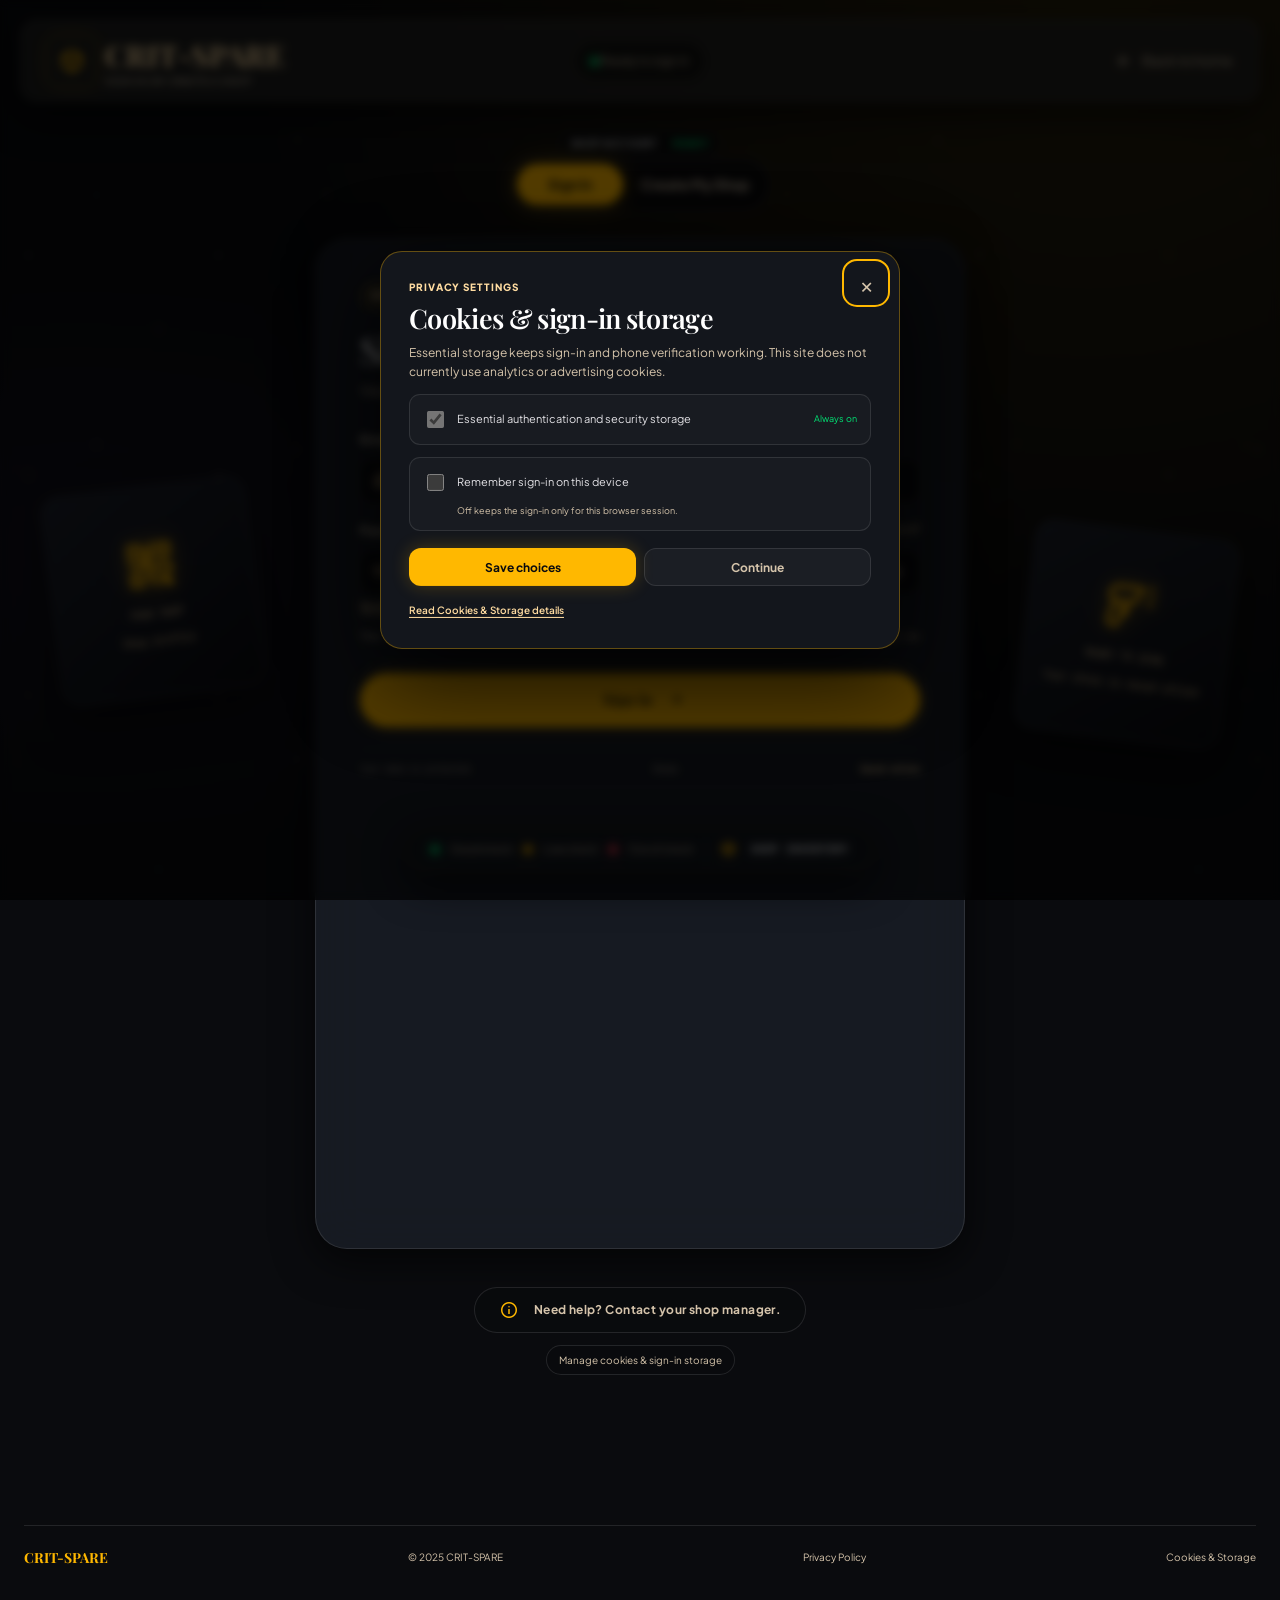
==== auth.html @ b4039bac "Add Crit-Spare inventory app" ====
<!doctype html>
<html lang="en"><head><meta charset="utf-8"><meta name="viewport" content="width=device-width, initial-scale=1"><meta name="theme-color" content="#0a0b0e"><title>CRIT-SPARE • Sign in or create a shop</title><link rel="preconnect" href="https://fonts.googleapis.com"><link rel="preconnect" href="https://fonts.gstatic.com" crossorigin><link href="https://fonts.googleapis.com/css2?family=JetBrains+Mono:wght@400;500;700&family=Playfair+Display:ital,wght@0,500;0,600;0,700;1,600&family=Plus+Jakarta+Sans:wght@400;500;600;700;800&family=Material+Symbols+Outlined:FILL@0..1&display=swap" rel="stylesheet"><link rel="stylesheet" href="css/style.css"><link rel="icon" type="image/svg+xml" href="favicon.svg"></head>
<body class="page page--auth" data-page="auth"><div class="toast-region" data-toast-region aria-live="polite" role="status" hidden></div><a class="skip-link" href="#main-content">Skip to content</a><header class="auth-header"><a class="brand brand--large" href="index.html"><span class="brand-emblem"><span class="material-symbols-outlined">deployed_code</span></span><span>CRIT-SPARE<small>SIGN IN OR CREATE A SHOP</small></span></a><div class="auth-live"><i class="status-dot status-dot--green"></i> Ready to sign in</div><a class="auth-exit" href="index.html"><span class="material-symbols-outlined">arrow_back</span> Back to home</a></header><main id="main-content" class="auth-main"><div class="auth-decoration auth-decoration--left"><span class="material-symbols-outlined">qr_code_2</span><small>YOUR SHOP</small><b>Shop profile</b></div><div class="auth-decoration auth-decoration--right"><span class="material-symbols-outlined">barcode_reader</span><small>READY TO SCAN</small><b>Your stock is saved online</b></div><div class="auth-record pill">SHOP ACCOUNT　 <span class="text-green">READY</span></div>
<input class="flip-toggle" type="checkbox" id="auth-mode" data-auth-mode><div class="auth-tabs" role="group" aria-label="Choose sign in or create shop"><label for="auth-mode" class="auth-tab auth-tab--signin">Sign In</label><label for="auth-mode" class="auth-tab auth-tab--signup">Create My Shop</label></div><div class="auth-card-wrap"><div class="auth-flipper"><section class="auth-card card-glass auth-card--front" aria-labelledby="signin-title"><span class="pill pill--gold">SIGN IN</span><h1 id="signin-title">Sign in to your shop.</h1><p class="auth-intro">View stock, issue parts, and print bills.</p><form action="auth.html" method="post" data-form="signin"><label for="badge-email">Email address</label><div class="input-icon"><span class="material-symbols-outlined">badge</span><input id="badge-email" name="identity" type="email" placeholder="cadet.solis@dock04.orbit" autocomplete="username" required></div><div class="label-row"><label for="login-passkey">Password</label><a href="#auth-mode" data-action="forgot-password">Forgot password?</a></div><div class="input-icon"><span class="material-symbols-outlined">password</span><input id="login-passkey" name="passkey" type="password" placeholder="Enter your password" autocomplete="current-password" required><button class="input-action" type="button" aria-label="Show passkey" data-action="toggle-password" data-target="login-passkey"><span class="material-symbols-outlined">visibility</span></button></div><div class="auth-legal-links auth-legal-links--signin"><button type="button" class="text-link" popovertarget="legal-popover">Terms &amp; Conditions</button></div><div class="auth-options"><span class="check-label">You stay signed in until you log out.</span><span>Email sign-in</span></div><p data-form-feedback aria-live="polite" role="status" hidden></p><button class="button button--gold button--full auth-submit" type="submit">Sign in　<span class="material-symbols-outlined">arrow_forward</span></button><div class="auth-card__foot"><span>Your data is protected</span><span>Ready</span><b>Saved online</b></div></form></section>
<section class="auth-card card-glass auth-card--back" aria-labelledby="signup-title"><span class="pill pill--gold">NEW SHOP</span><h2 id="signup-title">Create your <em>shop</em>.</h2><p class="auth-intro">Add your shop details to start tracking parts.</p><form action="auth.html" method="post" data-form="signup"><label for="shop-name">Shop name</label><input id="shop-name" name="shop" type="text" placeholder="My shop" required><label for="station">Choose a station</label><select id="station" name="station" required><option value="dock-04">Station 04 - Main shop</option><option value="dock-02">Station 02 - Second shop</option></select><label for="operator-name">Your name</label><input id="operator-name" name="operator" type="text" placeholder="Full name" autocomplete="name" required><label for="signup-email">Email address</label><input id="signup-email" name="email" type="email" placeholder="you@example.com" autocomplete="email" required><label for="signup-phone">Mobile number</label><div class="input-icon"><input id="signup-phone" name="phone" type="tel" inputmode="tel" placeholder="+91 98765 43210" autocomplete="tel" pattern="(?:\+?[0-9][0-9 .()-]{6,18})" required></div><button class="button button--glass button--phone-verify" type="button" data-action="send-phone-otp"><span class="material-symbols-outlined">sms</span> Send verification code</button><div id="recaptcha-container" class="recaptcha-container" aria-label="Human verification"></div><div data-phone-otp hidden><label for="signup-otp">SMS verification code</label><div class="input-icon"><input id="signup-otp" name="otp" type="text" inputmode="numeric" autocomplete="one-time-code" pattern="[0-9]{6}" maxlength="6" placeholder="6-digit code"><button class="input-action" type="button" data-action="verify-phone-otp"><span class="material-symbols-outlined">verified_user</span><span class="sr-only">Verify phone</span></button></div></div><small class="phone-status" data-phone-status aria-live="polite" role="status"></small><small class="phone-notice">We will send one verification SMS. Standard messaging rates may apply. Google processes the number to help prevent verification abuse.</small><label for="signup-passkey">Create password</label><div class="input-icon"><input id="signup-passkey" name="passkey" type="password" minlength="8" placeholder="At least 8 characters" autocomplete="new-password" required><button class="input-action" type="button" aria-label="Show passkey" data-action="toggle-password" data-target="signup-passkey"><span class="material-symbols-outlined">visibility</span></button></div><label class="check-label auth-consent"><input type="checkbox" name="terms" required> I agree to the Terms and Conditions.</label><div class="auth-legal-links"><button type="button" class="text-link" popovertarget="legal-popover">Read Terms &amp; Conditions</button></div><p data-form-feedback aria-live="polite" role="status" hidden></p><button class="button button--gold button--full auth-submit" type="submit">Create My Shop　<span class="material-symbols-outlined">arrow_forward</span></button><div class="auth-card__foot"><span>Your data is protected</span><span>Ready</span><b>Saved online</b></div></form></section></div></div><div class="auth-emergency pill"><span class="material-symbols-outlined">info</span> Need help? Contact your shop manager.</div><button class="cookie-manage-link" type="button" data-action="manage-cookies">Manage cookies &amp; sign-in storage</button><div id="legal-popover" class="legal-popover" popover="auto" aria-labelledby="legal-popover-title"><div class="legal-popover__header"><h2 id="legal-popover-title">Shop terms</h2><button class="icon-button" type="button" popovertarget="legal-popover" popovertargetaction="hide" aria-label="Close terms">×</button></div><p>Review the website rules before creating a shop. Creating a shop requires checking the consent box.</p><details open><summary>Terms and Conditions</summary><p>Use CRIT-SPARE only for shops and inventory you are authorized to manage. Keep account credentials private, enter accurate stock and transaction details, and promptly correct records you know are wrong. Shop owners and operators are responsible for deciding who may access their shop and for maintaining their own required business records. Do not misuse the service, attempt unauthorized access, or submit unlawful or harmful content. Access may be suspended to protect accounts, data, or the service. The service is provided for inventory management and does not replace your accounting, tax, or legal advice.</p></details><p class="legal-popover__footer"><a href="legal.html#terms">Read the full Terms and Conditions</a></p></div></main><footer class="footer auth-footer"><a class="brand" href="index.html">CRIT-SPARE</a><span>© 2025 CRIT-SPARE</span><button class="footer-policy-link" type="button" popovertarget="privacy-popover">Privacy Policy</button><button class="footer-policy-link" type="button" popovertarget="cookies-popover">Cookies &amp; Storage</button></footer><dialog class="cookie-dialog" id="cookie-dialog" aria-labelledby="cookie-dialog-title"><form method="dialog"><button class="icon-button cookie-dialog__close" value="close" aria-label="Close cookie settings">×</button></form><p class="eyebrow">PRIVACY SETTINGS</p><h2 id="cookie-dialog-title">Cookies &amp; sign-in storage</h2><p>Essential storage keeps sign-in and phone verification working. This site does not currently use analytics or advertising cookies.</p><label class="cookie-essential"><input type="checkbox" checked disabled> Essential authentication and security storage <span>Always on</span></label><label class="cookie-remember" for="remember-signin"><input id="remember-signin" type="checkbox" data-remember-signin> Remember sign-in on this device <small>Off keeps the sign-in only for this browser session.</small></label><div class="cookie-dialog__actions"><button class="button button--gold" type="button" data-action="save-cookie-preferences">Save choices</button><button class="button button--glass" type="button" data-action="dismiss-cookie-preferences">Continue</button></div><a class="text-link" href="legal.html#cookies">Read Cookies &amp; Storage details</a></dialog><div class="auth-status dock" aria-label="System status"><span class="status-dot status-dot--green"></span> Good stock <span class="status-dot status-dot--gold"></span> Low stock <span class="status-dot status-dot--red"></span> Out of stock <i></i><span class="material-symbols-outlined">token</span><b>SHOP INVENTORY</b></div><script type="module" src="js/main.js"></script><div class="policy-popover" id="privacy-popover" popover="auto" aria-labelledby="privacy-popover-title"><header class="policy-popover__header"><div><p class="eyebrow">INFORMATION HANDLING</p><h2 id="privacy-popover-title">Privacy Policy</h2></div><button class="icon-button" type="button" popovertarget="privacy-popover" popovertargetaction="hide" aria-label="Close Privacy Policy">×</button></header><div class="policy-popover__body"><p>CRIT-SPARE processes the shop name, operator name, station, email address, and phone number used for verification when a shop account is created. Operators may also add inventory, quantity, bin, audit, invoice, and activity records.</p><h3>How information is used</h3><p>This information supports sign-in, phone verification, shop setup, inventory management, billing, audit history, and service protection. Shop records are associated with the shop and operator account that created them.</p><h3>Service providers</h3><p>Firebase Authentication handles account sign-in and Cloud Firestore stores shop data. Firebase phone verification and Google reCAPTCHA process phone verification data to help prevent abuse. Google Fonts receives ordinary browser requests for the typefaces and interface icons displayed by the site.</p><h3>Storage and choices</h3><p>The site uses browser storage for sign-in state and a remembered sign-in preference. reCAPTCHA may use security-related cookies. The current site does not use advertising or analytics tracking. For questions about account or shop data, contact your shop manager or project administrator.</p></div><footer class="policy-popover__footer"><a href="legal.html#privacy">Read the full Privacy Policy</a></footer></div>
<div class="policy-popover" id="cookies-popover" popover="auto" aria-labelledby="cookies-popover-title"><header class="policy-popover__header"><div><p class="eyebrow">BROWSER STORAGE</p><h2 id="cookies-popover-title">Cookies &amp; Storage</h2></div><button class="icon-button" type="button" popovertarget="cookies-popover" popovertargetaction="hide" aria-label="Close Cookies and Storage">×</button></header><div class="policy-popover__body"><p>CRIT-SPARE currently uses storage needed for sign-in, phone verification, and your saved sign-in preference. It does not currently use advertising or analytics cookies.</p><h3>Authentication storage</h3><p>Firebase keeps the signed-in state in browser storage. “Remember sign-in on this device” keeps a session across browser restarts; with it off, the session lasts only for the current browser session.</p><h3>Security cookies</h3><p>Google reCAPTCHA may use cookies or similar storage to protect phone verification from abuse. Phone verification requires this security check.</p><h3>Preference storage</h3><p>A small browser entry remembers your sign-in-storage choice. You can change that choice using “Manage cookies &amp; sign-in storage” on the sign-in page. Clearing site data in your browser signs you out and removes saved preferences.</p></div><footer class="policy-popover__footer"><a href="legal.html#cookies">Read the full Cookies &amp; Storage details</a></footer></div></body></html>
---- css/style.css ----
:root {
  color-scheme: dark;
  --void: #0a0b0e;
  --surface: #121316;
  --surface-1: #12151b;
  --surface-2: #181c24;
  --surface-3: #1f1f23;
  --surface-high: #292a2d;
  --surface-highest: #343538;
  --white: #fff;
  --ink: #e3e2e6;
  --muted: #d5c4ab;
  --gold: #ffb800;
  --gold-soft: #ffdca1;
  --gold-hover: #e5a500;
  --green: #00e676;
  --red: #ff3d57;
  --violet: #a855f7;
  --line: rgba(255,255,255,.11);
  --line-gold: rgba(255,184,0,.28);
  --font-display: "Playfair Display", Georgia, serif;
  --font-body: "Plus Jakarta Sans", Arial, sans-serif;
  --font-mono: "JetBrains Mono", "Courier New", monospace;
  --space-1: 4px;
  --space-2: 8px;
  --space-3: 12px;
  --space-4: 16px;
  --space-5: 20px;
  --space-6: 24px;
  --space-8: 32px;
  --space-10: 40px;
  --radius-sm: 8px;
  --radius-md: 12px;
  --radius-card: 24px;
  --radius-feature: 28px;
  --radius-pill: 999px;
  --glass: rgba(24,28,36,.76);
  --glass-deep: rgba(18,21,27,.88);
  --glass-blur: blur(24px);
  --shadow-glass: 0 12px 40px rgba(0,0,0,.65), inset 0 1px 1px rgba(255,255,255,.1);
  --shadow-gold: 0 0 24px rgba(255,184,0,.32);
  --page-max: 1440px;
}

*,*::before,*::after{box-sizing:border-box}
html{scroll-behavior:smooth;scroll-padding-top:100px}
body{margin:0;min-width:320px;background:var(--void);color:var(--ink);font-family:var(--font-body);font-size:14px;line-height:1.55;background-image:radial-gradient(ellipse at 85% 0%,rgba(255,184,0,.12),transparent 55%),radial-gradient(ellipse at 6% 62%,rgba(75,61,112,.12),transparent 38%),radial-gradient(circle at 15% 16%,rgba(255,220,161,.45) 0 1px,transparent 1.5px),radial-gradient(circle at 61% 22%,rgba(255,255,255,.28) 0 1px,transparent 1.5px),radial-gradient(circle at 93% 45%,rgba(255,220,161,.4) 0 1px,transparent 1.5px),radial-gradient(circle at 42% 78%,rgba(255,255,255,.24) 0 1px,transparent 1.5px);background-size:auto,auto,190px 220px,260px 270px,320px 310px,230px 250px;background-attachment:fixed}
body,input,button,select{font-family:var(--font-body)}
a{color:inherit;text-decoration:none}button,input,select{font-size:inherit}button,a,input,select{ -webkit-tap-highlight-color:transparent}button{color:inherit}button:focus-visible,a:focus-visible,input:focus-visible,select:focus-visible{outline:2px solid var(--gold);outline-offset:3px}::selection{background:var(--gold);color:var(--void)}
h1,h2,h3,p{margin-top:0}h1,h2{font-family:var(--font-display);font-weight:600;letter-spacing:-.025em;color:var(--white);line-height:1.16}h1{font-size:clamp(34px,4vw,56px)}h2{font-size:clamp(24px,2.5vw,34px)}h3{font-size:18px;line-height:1.35;color:var(--white)}h1 em,h2 em{color:var(--gold);font-weight:700}small{font-size:.78em}.material-symbols-outlined{font-family:"Material Symbols Outlined";font-weight:normal;font-style:normal;font-size:20px;line-height:1;letter-spacing:normal;text-transform:none;display:inline-flex;white-space:nowrap;direction:ltr;-webkit-font-feature-settings:"liga";-webkit-font-smoothing:antialiased;vertical-align:middle}.sr-only{position:absolute;width:1px;height:1px;padding:0;margin:-1px;overflow:hidden;clip:rect(0,0,0,0);white-space:nowrap;border:0}.skip-link{position:fixed;z-index:1000;top:8px;left:8px;transform:translateY(-160%);padding:10px 16px;background:var(--gold);color:var(--void);border-radius:8px}.skip-link:focus{transform:none}
.text-gold{color:var(--gold)!important}.text-green{color:var(--green)!important}.text-red{color:var(--red)!important}.text-violet{color:#c77bff!important}.eyebrow{font-size:10px;font-weight:800;letter-spacing:.09em;text-transform:uppercase;color:var(--gold-soft);line-height:1.5}.pill{display:inline-flex;align-items:center;gap:7px;padding:5px 10px;border:1px solid var(--line);border-radius:var(--radius-pill);font-size:10px;font-weight:700;letter-spacing:.035em;white-space:nowrap;background:rgba(11,12,15,.72)}.pill--gold{color:var(--gold-soft);border-color:var(--line-gold);background:rgba(255,184,0,.08)}.pill--green{color:var(--green);border-color:rgba(0,230,118,.25);background:rgba(0,230,118,.08)}.pill--red{color:var(--red);border-color:rgba(255,61,87,.27);background:rgba(255,61,87,.08)}.pill--violet{color:#c77bff;border-color:rgba(168,85,247,.35);background:rgba(168,85,247,.1)}
.status-dot{display:inline-block;width:7px;height:7px;flex:0 0 7px;border-radius:50%;background:currentColor;box-shadow:0 0 9px currentColor;animation:pulse 2s ease-in-out infinite}.status-dot--green{color:var(--green)}.status-dot--gold{color:var(--gold)}.status-dot--red{color:var(--red)}.status-dot--violet{color:var(--violet)}@keyframes pulse{50%{opacity:.48;filter:drop-shadow(0 0 2px currentColor)}}
.topbar{position:sticky;z-index:50;top:16px;width:min(calc(100% - 48px),var(--page-max));min-height:62px;margin:16px auto 0;padding:9px 16px;display:flex;align-items:center;gap:24px;border:1px solid rgba(255,255,255,.09);border-radius:14px;background:rgba(27,27,31,.84);backdrop-filter:blur(24px);box-shadow:var(--shadow-glass)}.brand{display:inline-flex;align-items:center;gap:8px;color:var(--gold-soft);font:700 19px var(--font-display);white-space:nowrap}.brand .material-symbols-outlined{color:var(--gold);font-size:22px}.topbar__sync{display:flex;align-items:center;gap:8px;padding:6px 10px;border:1px solid rgba(255,255,255,.07);border-radius:var(--radius-pill);background:rgba(0,0,0,.25);color:var(--muted);font-size:10px;white-space:nowrap}.topbar__sync span{color:var(--gold)}.searchbox{height:40px;min-width:180px;display:flex;align-items:center;gap:8px;padding:0 10px;border:1px solid rgba(255,255,255,.12);border-radius:var(--radius-sm);background:rgba(10,11,14,.65);color:var(--muted)}.searchbox:focus-within{border-color:var(--gold);box-shadow:0 0 0 3px rgba(255,184,0,.12)}.searchbox .material-symbols-outlined{font-size:17px}.searchbox input{width:100%;min-width:0;padding:0;border:0;background:transparent;color:var(--white);outline:0}.searchbox input::placeholder{color:rgba(213,196,171,.7)}kbd{padding:2px 5px;border:1px solid rgba(255,255,255,.15);border-radius:4px;color:rgba(255,255,255,.55);font:10px var(--font-mono)}.topnav{display:flex;align-items:center;gap:clamp(12px,2vw,28px);margin-left:auto;white-space:nowrap}.topnav a{font-size:12px;color:var(--muted);transition:color .2s}.topnav a:hover,.topnav a[aria-current=page]{color:var(--white)}.topbar__actions{display:flex;align-items:center;gap:10px}.avatar{width:36px;height:36px;display:grid;place-items:center;border:1px solid rgba(255,220,161,.45);border-radius:50%;background:var(--surface-high);color:var(--gold-soft);font-size:12px;font-weight:800;box-shadow:0 0 12px rgba(255,184,0,.17)}.icon-button{width:38px;height:38px;display:grid;place-items:center;border:1px solid transparent;border-radius:10px;background:transparent;color:var(--muted);cursor:pointer}.icon-button:hover{background:rgba(255,255,255,.08);color:var(--white)}
.button{min-height:38px;display:inline-flex;align-items:center;justify-content:center;gap:8px;padding:9px 15px;border:1px solid var(--line);border-radius:var(--radius-md);font-size:12px;font-weight:700;line-height:1.25;text-align:center;cursor:pointer;transition:background .2s,border-color .2s,box-shadow .2s,transform .2s,color .2s}.button:hover{transform:translateY(-1px)}.button:active{transform:scale(.97)}.button--small{min-height:34px;padding:7px 12px;border-radius:10px;font-size:11px}.button--gold{border-color:transparent;background:var(--gold);color:var(--void);box-shadow:0 0 18px rgba(255,184,0,.24)}.button--gold:hover{background:var(--gold-hover);box-shadow:var(--shadow-gold)}.button--gold .material-symbols-outlined{font-size:17px}.button--glass{background:rgba(255,255,255,.035);color:var(--muted)}.button--glass:hover,.button--muted:hover{border-color:var(--line-gold);background:rgba(255,184,0,.08);color:var(--gold-soft)}.button--muted{background:var(--surface-high);color:var(--ink)}.button--red{border-color:transparent;background:#a8141d;color:white}.button--whatsapp{border-color:rgba(37,211,102,.35);background:rgba(37,211,102,.1);color:#36df77}.button--full{width:100%}.button-row{display:flex;flex-wrap:wrap;gap:10px}.card-glass{border:1px solid rgba(255,255,255,.1);border-radius:var(--radius-card);background:var(--glass);backdrop-filter:var(--glass-blur);box-shadow:var(--shadow-glass)}.card-glass:hover{border-color:rgba(255,184,0,.24)}.site-main{width:min(calc(100% - 48px),var(--page-max));margin:0 auto;padding:64px 0 150px}.site-main--dense{padding-top:30px}.grid-12{display:grid;grid-template-columns:repeat(12,minmax(0,1fr));gap:24px}
.hero{min-height:535px;align-items:center;padding:26px 4px 34px}.hero__copy{grid-column:span 6;max-width:610px}.hero__copy h1{max-width:590px;margin:16px 0;font-size:clamp(42px,4.6vw,64px)}.hero__lead{max-width:510px;color:var(--muted);font-size:15px}.hero__copy>.button-row{margin-top:24px}.hero-metrics{display:flex;gap:34px;margin-top:34px;padding-top:24px;border-top:1px solid rgba(255,255,255,.1)}.hero-metrics div{display:grid;gap:2px}.hero-metrics strong{font-size:28px;line-height:1;color:var(--white);font-variant-numeric:tabular-nums}.hero-metrics strong small{color:var(--gold);font-size:17px}.hero-metrics span{font-size:8px;letter-spacing:.08em;color:var(--muted)}.orbit-stage{grid-column:span 6;position:relative;min-height:430px;display:grid;place-items:center;isolation:isolate}.orbit{position:absolute;inset:10% 5%;border:1px solid rgba(255,184,0,.16);border-radius:50%;transform:rotate(-24deg)}.orbit--two{inset:17% 13%;transform:rotate(23deg);border-color:rgba(255,255,255,.1)}.orbit--three{inset:24% 20%;transform:rotate(-7deg);border-color:rgba(255,184,0,.22)}.orbit-center{width:130px;height:130px;display:grid;place-content:center;justify-items:center;gap:8px;border:1px solid var(--line-gold);border-radius:50%;background:radial-gradient(circle,rgba(255,184,0,.15),rgba(18,21,27,.5) 70%);color:var(--gold);box-shadow:0 0 60px rgba(255,184,0,.15)}.orbit-center .material-symbols-outlined{font-size:36px}.orbit-center small{font-size:8px;letter-spacing:.1em}.part-float{position:absolute;right:5%;top:24%;width:min(270px,60%);padding:16px;border-radius:16px;background:rgba(17,19,24,.9);box-shadow:0 18px 40px rgba(0,0,0,.5);animation:float 5s ease-in-out infinite}.part-float__top,.part-float__bottom{display:flex;justify-content:space-between;align-items:center}.part-float__top .eyebrow{font-size:8px}.part-float__icon{width:42px;height:42px;margin:13px 0 6px;display:grid;place-items:center;border:1px solid var(--line-gold);border-radius:12px;color:var(--gold);background:rgba(255,184,0,.09)}.part-float h2{margin:0;font:600 16px var(--font-body)}.part-float p{margin:1px 0 12px;color:var(--muted);font-size:10px}.part-float__bottom{padding-top:10px;border-top:1px solid var(--line);font-size:10px;color:var(--muted)}.part-float__bottom strong{color:var(--gold);font-size:15px}.part-float__bottom strong span{font-size:10px}.orbit-tag{position:absolute;display:flex;align-items:center;gap:8px;padding:8px 12px;border:1px solid var(--line);border-radius:10px;background:var(--glass-deep);font-size:9px;color:var(--muted);box-shadow:var(--shadow-glass)}.orbit-tag .material-symbols-outlined{color:var(--gold)}.orbit-tag--top{top:8%;left:8%}.orbit-tag--bottom{bottom:8%;left:22%}.orbit-tag--top b{color:var(--gold-soft)}@keyframes float{50%{transform:translateY(-7px) rotate(.4deg)}}
.ticker{display:flex;justify-content:space-around;gap:20px;overflow:hidden;padding:13px 18px;border:1px solid rgba(255,255,255,.07);border-radius:var(--radius-pill);background:rgba(16,18,23,.76);box-shadow:var(--shadow-glass);font:10px var(--font-mono);white-space:nowrap;color:var(--muted)}.ticker b{color:var(--gold)}.section-block{padding-top:110px}.section-heading{text-align:center;margin:0 auto 38px;max-width:680px}.section-heading .eyebrow{margin-bottom:8px}.section-heading h2{margin:0 0 8px}.section-heading>p:last-child{margin-bottom:0;color:var(--muted);font-size:12px}.feature-grid{gap:16px}.feature-card{grid-column:span 4;min-height:215px;padding:20px;border-radius:16px;transition:transform .25s,border-color .25s,box-shadow .25s}.feature-card:hover{transform:translateY(-4px);border-color:rgba(255,184,0,.36);box-shadow:0 8px 32px -4px rgba(255,184,0,.13)}.feature-icon{width:42px;height:42px;display:grid;place-items:center;flex:0 0 auto;border:1px solid var(--line-gold);border-radius:12px;background:rgba(255,184,0,.08);color:var(--gold)}.feature-card h3{margin:13px 0 7px;font:600 17px var(--font-display)}.feature-card p{margin:0 0 17px;color:var(--muted);font-size:11px;line-height:1.65}.feature-card>a{display:flex;justify-content:space-between;align-items:center;font-size:8px;font-weight:800;letter-spacing:.07em;color:var(--gold-soft)}.feature-card>a span{font-size:14px}.feature-card--gold{background:linear-gradient(145deg,rgba(255,184,0,.1),var(--glass) 45%)}.journey{padding-top:110px}.journey-grid{position:relative;display:grid;grid-template-columns:repeat(3,1fr);gap:24px}.journey-grid::before{content:"";position:absolute;top:21px;left:16%;right:16%;height:1px;background:linear-gradient(90deg,transparent,var(--gold),transparent);opacity:.45}.journey-grid article{position:relative;z-index:1;text-align:center;padding:0 18px}.step-number{width:42px;height:42px;margin:0 auto 14px;display:grid;place-items:center;border:1px solid var(--gold);border-radius:50%;background:var(--void);color:var(--gold);box-shadow:0 0 20px rgba(255,184,0,.2);font:700 15px var(--font-mono)}.journey-grid h3{font:600 18px var(--font-display)}.journey-grid p{max-width:260px;margin:0 auto;color:var(--muted);font-size:11px}.receipt-promo{display:grid;grid-template-columns:1.3fr .7fr;align-items:center;gap:50px;margin-top:120px;padding:38px 7%;border-radius:var(--radius-feature);background:radial-gradient(ellipse at 72% 2%,rgba(255,184,0,.1),transparent 45%),var(--glass)}.receipt-promo h2{max-width:490px;font-size:34px}.receipt-promo>div>p:not(.eyebrow){max-width:600px;color:var(--muted);font-size:12px}.receipt-specs{display:flex;gap:12px;margin-top:24px}.receipt-specs span{padding:10px 12px;border:1px solid var(--line);border-radius:8px;font-size:9px;color:var(--muted)}.receipt-specs b{display:block;color:var(--white);font-size:12px}.mini-receipt{width:min(100%,270px);justify-self:center;padding:20px 18px;background:#fff;color:#13151a;box-shadow:0 14px 34px rgba(0,0,0,.35);font:10px var(--font-mono);text-align:center}.mini-receipt p{display:flex;justify-content:space-between;margin:7px 0;font-size:9px}.mini-receipt p:first-child{justify-content:center;font-weight:700}.mini-receipt small{display:block;color:#555;font-size:8px}.mini-receipt hr{border:0;border-top:1px dashed #999}.barcode{height:34px;margin:13px auto 0;background:repeating-linear-gradient(90deg,#111 0 2px,transparent 2px 4px,#111 4px 7px,transparent 7px 9px,#111 9px 10px,transparent 10px 13px)}.final-cta{padding:110px 0 65px;text-align:center}.gold-line{width:220px;height:1px;margin:0 auto 36px;background:linear-gradient(90deg,transparent,var(--gold),transparent);box-shadow:0 0 14px var(--gold)}.final-cta h2{max-width:590px;margin:0 auto 12px}.final-cta>p{max-width:600px;margin:0 auto 24px;color:var(--muted);font-size:12px}.final-cta .button-row{justify-content:center}.footer{width:min(calc(100% - 48px),var(--page-max));min-height:64px;margin:0 auto 95px;padding:14px 0;display:flex;align-items:center;justify-content:space-between;gap:18px;border-top:1px solid rgba(255,255,255,.1);font-size:10px;color:var(--muted)}.footer .brand{font-size:14px;color:var(--gold)}
.dock{position:fixed;z-index:45;bottom:22px;left:50%;transform:translateX(-50%);display:flex;align-items:center;gap:5px;padding:8px 13px;border:1px solid rgba(255,184,0,.16);border-radius:var(--radius-pill);background:var(--glass-deep);backdrop-filter:blur(32px);box-shadow:0 12px 40px rgba(0,0,0,.72)}.dock__item{position:relative;min-width:58px;display:grid;justify-items:center;gap:2px;padding:4px 7px;border-radius:12px;color:#d6c8ad;transition:transform .2s,color .2s,background .2s}.dock__item .material-symbols-outlined{font-size:19px}.dock__item small{font-size:9px;font-weight:700;letter-spacing:.03em}.dock__item:hover{transform:translateY(-3px) scale(1.07);background:rgba(255,255,255,.05);color:var(--gold-soft)}.dock__item--active{color:var(--gold)}.dock__item--active::after{content:"";position:absolute;bottom:-5px;width:5px;height:5px;border-radius:50%;background:var(--gold);box-shadow:0 0 10px 3px rgba(255,184,0,.55)}
.inventory-heading{display:grid;grid-template-columns:1fr 1fr;align-items:center;gap:30px;padding:14px 0 24px;border-bottom:1px solid var(--line)}.breadcrumb{color:var(--muted);font-size:11px}.inventory-heading h1{max-width:590px;margin:10px 0 8px;font-size:clamp(37px,4vw,55px)}.inventory-heading>div>p:last-child{max-width:600px;margin:0;color:var(--muted);font-size:13px}.segmented{display:flex;flex-wrap:wrap;justify-content:flex-end;align-items:center;gap:7px}.segmented>label,.segment{min-height:38px;display:inline-flex;align-items:center;gap:8px;padding:7px 12px;border:1px solid var(--line);border-radius:11px;background:rgba(255,255,255,.04);color:var(--muted);font-size:11px}.segmented input{accent-color:var(--gold)}.segment--active{background:var(--gold);color:var(--void);font-weight:800}.filterbar{display:flex;flex-wrap:wrap;align-items:center;gap:8px;margin:22px 0 26px}.searchbox--wide{width:290px;margin-right:auto;border-radius:var(--radius-pill)}.filterbar>.eyebrow{font-size:8px}.filter-chip{padding:6px 10px;border:1px solid rgba(255,255,255,.08);border-radius:var(--radius-pill);background:rgba(255,255,255,.04);font-size:9px;font-weight:700;color:var(--muted)}.filter-chip:hover,.filter-chip--active{border-color:var(--line-gold);background:var(--gold);color:var(--void)}.filterbar .pill{font-size:9px}.part-grid{gap:18px}.part-card{grid-column:span 3;min-width:0;padding:16px;border-radius:20px;background:rgba(25,25,29,.9);transition:transform .2s,border-color .2s}.part-card:hover{transform:translateY(-3px);border-color:var(--line-gold)}.part-card__meta{display:flex;align-items:center;gap:7px;flex-wrap:wrap}.part-card__meta>span:first-child{padding:3px 6px;border-radius:4px;background:#0b0c0f;color:var(--gold-soft);font:700 9px var(--font-mono)}.part-card__meta small{color:var(--muted);font-size:8px}.part-card__meta .pill{margin-left:auto;padding:4px 7px;font-size:8px}.part-card h2{min-height:48px;margin:11px 0 2px;font:600 16px var(--font-body);letter-spacing:-.02em}.part-visual{width:92px;height:92px;margin:12px auto 14px;display:grid;align-content:center;justify-items:center;gap:7px;border:1px solid currentColor;border-radius:15px;box-shadow:0 0 30px color-mix(in srgb,currentColor 14%,transparent);transform:rotate(-2deg);animation:float 6s ease-in-out infinite}.part-visual .material-symbols-outlined{font-size:25px}.part-visual small{font:8px var(--font-mono)}.part-visual--green{color:var(--green)}.part-visual--gold{color:var(--gold)}.part-visual--red{color:var(--red)}.part-visual--violet{color:#c77bff}.part-quantity{display:flex;align-items:baseline;gap:8px}.part-quantity strong{font-size:35px;line-height:1;font-variant-numeric:tabular-nums}.part-quantity span,.part-quantity small{font-size:9px;color:var(--muted)}.part-quantity small{margin-left:auto}.stockbar{height:6px;margin:10px 0;border-radius:var(--radius-pill);background:rgba(255,255,255,.12);overflow:hidden}.stockbar span{display:block;width:var(--stock,60%);height:100%;border-radius:inherit;background:var(--stock-color,var(--green));box-shadow:0 0 10px currentColor}.part-card:nth-child(1) .stockbar span{width:92%}.part-card:nth-child(2) .stockbar span{width:34%;background:var(--gold)}.part-card:nth-child(3) .stockbar span{width:3%;background:var(--red)}.part-card:nth-child(4) .stockbar span{width:72%;background:var(--violet)}.spark-label{display:flex;justify-content:space-between;gap:5px;font-size:8px;color:var(--muted)}.spark-label b{font-size:8px;white-space:nowrap}.sparkline{width:100%;height:40px;margin:3px 0 10px;overflow:visible}.sparkline__fill{opacity:.2}.sparkline__fill--green{fill:var(--green)}.sparkline__fill--gold{fill:var(--gold)}.sparkline__fill--red{fill:var(--red)}.sparkline__fill--violet{fill:var(--violet)}.sparkline__line{fill:none;stroke-width:2}.sparkline__line--green{stroke:var(--green)}.sparkline__line--gold{stroke:var(--gold)}.sparkline__line--red{stroke:var(--red)}.sparkline__line--violet{stroke:var(--violet)}.part-actions{display:grid;grid-template-columns:repeat(3,minmax(0,1fr));gap:6px;border-top:1px solid rgba(255,255,255,.07);padding-top:11px}.part-actions .button{min-width:0;padding:7px 4px;font-size:9px}.section-title-row{display:flex;align-items:center;justify-content:space-between;gap:16px}.section-title-row h2{margin:0}.billing-preview{margin-top:56px}.billing-preview>.section-title-row{margin-bottom:18px}.billing-preview>.section-title-row h2{font-size:clamp(25px,3vw,34px)}.section-title-row>a.eyebrow{display:flex;align-items:center;gap:6px}.billing-panel{display:grid;grid-template-columns:1fr .82fr;align-items:center;gap:45px;padding:36px;border-radius:24px;background:radial-gradient(ellipse at 75% 5%,rgba(255,184,0,.08),transparent 44%),rgba(20,22,27,.92)}.hardware-title{display:flex;align-items:center;gap:12px;margin-bottom:18px}.hardware-title h3{margin:0;font-size:16px}.hardware-title p{margin:2px 0 0;color:var(--muted);font-size:11px}.hardware-stats{display:grid;grid-template-columns:1fr 1fr;gap:14px;padding:16px;margin-bottom:16px;border-radius:14px;background:rgba(5,6,8,.68)}.hardware-stats div{display:grid;gap:3px}.hardware-stats small{color:#968873;font-size:8px}.hardware-stats b{font:700 11px var(--font-mono);color:var(--gold-soft)}.billing-panel__details .button-row{display:grid;grid-template-columns:repeat(3,1fr)}.billing-new{width:100%;margin-top:9px}.mini-receipt--large{width:min(100%,370px);padding:22px 26px}.mini-receipt--large p{font-size:10px}.mini-receipt--large strong{display:flex;justify-content:space-between}.mini-receipt--large .barcode{height:42px}.drawer:popover-open{position:fixed;inset:0;width:100%;height:100%;max-width:none;max-height:none;padding:0;border:0;background:rgba(0,0,0,.64);backdrop-filter:blur(5px);color:var(--ink)}.drawer__backdrop{position:absolute;inset:0;width:100%;height:100%;border:0;background:transparent}.drawer__panel{position:absolute;right:0;top:0;width:min(440px,100%);height:100%;padding:40px 30px;display:flex;flex-direction:column;gap:13px;border-left:1px solid var(--line-gold);background:#14171d;box-shadow:-18px 0 50px rgba(0,0,0,.5)}.drawer__panel h2{margin:0}.drawer__panel label{font-size:11px;color:var(--muted)}.drawer__panel>input,.drawer__panel select,.drawer__panel form>input{min-height:42px;padding:10px;border:1px solid var(--line);border-radius:8px;background:#0a0b0e;color:var(--white)}.drawer__close{position:absolute;right:16px;top:16px;font-size:24px}.quantity-control{display:flex;align-items:center;gap:10px}.quantity-control button{width:40px;height:40px;border:1px solid var(--line);border-radius:8px;background:var(--surface-high);cursor:pointer}.quantity-control input{width:80px;height:40px;text-align:center;border:1px solid var(--line);border-radius:8px;background:#0a0b0e;color:white}.drawer__panel .button{margin-top:10px}
.dashboard-main{display:grid;gap:22px}.welcome-panel{display:grid;grid-template-columns:auto 1.25fr 1fr;align-items:center;gap:18px;padding:22px 26px;background:radial-gradient(ellipse at 85% 0%,rgba(255,184,0,.12),transparent 52%),var(--glass)}.welcome-avatar{width:68px;height:68px;display:grid;place-items:center;border:1px solid var(--line-gold);border-radius:16px;background:linear-gradient(140deg,#232835,#090a0e);color:var(--gold);box-shadow:0 0 25px rgba(255,184,0,.16)}.welcome-avatar .material-symbols-outlined{font-size:36px}.welcome-panel__copy h1{margin:8px 0 2px;font-size:34px}.welcome-panel__copy p{margin:0;color:var(--muted);font-size:11px}.welcome-actions{display:flex;flex-wrap:wrap;justify-content:flex-end;gap:8px}.welcome-actions .button{font-size:10px}.dashboard-panel{padding:24px;border-radius:22px}.dashboard-panel .section-title-row{margin-bottom:18px}.dashboard-panel .section-title-row h2{font-size:25px}.planetarium{position:relative;min-height:300px;display:grid;place-items:center;overflow:hidden;border-radius:14px;background:radial-gradient(ellipse at center,rgba(255,184,0,.08),transparent 38%),rgba(9,10,13,.72)}.orbit-svg{position:absolute;width:100%;height:100%}.orbit-svg ellipse{fill:none;stroke:rgba(255,184,0,.32);stroke-dasharray:3 6}.orbit-svg ellipse:nth-child(2){stroke:rgba(255,255,255,.12);stroke-dasharray:2 8}.orbit-svg__planet{fill:radial-gradient(circle,#272314,#101115);stroke:var(--gold);stroke-width:1.5;filter:drop-shadow(0 0 18px rgba(255,184,0,.4))}.orbit-svg__satellite{fill:var(--gold);filter:drop-shadow(0 0 6px var(--gold))}.orbit-svg__satellite--green{fill:var(--green)}.planet-metric{position:relative;z-index:1;display:grid;justify-items:center;text-align:center}.planet-metric small{font-size:8px;letter-spacing:.12em;color:var(--gold-soft)}.planet-metric strong{font-size:45px;color:white;line-height:1.15}.planet-metric strong span{color:var(--gold);font-size:28px}.planet-metric b{color:var(--green);font-size:9px}.metric-float{position:absolute;z-index:2;width:170px;padding:13px;border:1px solid rgba(255,255,255,.1);border-radius:12px;background:rgba(24,28,36,.92);box-shadow:var(--shadow-glass)}.metric-float .feature-icon{width:28px;height:28px;margin-bottom:7px;border-radius:8px}.metric-float .feature-icon .material-symbols-outlined{font-size:15px}.metric-float small{display:block;font-size:8px;color:var(--muted);letter-spacing:.06em}.metric-float strong{display:block;font-size:23px;line-height:1.35}.metric-float>span:last-child{font-size:8px;color:var(--muted)}.metric-float--left{left:5%;top:32%}.metric-float--right{right:5%;top:13%}.metric-float--lower{right:7%;bottom:8%}.metric-float--right .pill,.metric-float--lower .pill{margin-bottom:5px}.chart-wrap{position:relative;padding:22px 12px 0 70px;border-radius:13px;background:rgba(9,10,13,.72)}.chart-y{position:absolute;left:10px;top:14px;bottom:35px;display:flex;flex-direction:column;justify-content:space-between;color:#7e7b74;font:8px var(--font-mono)}.consumption-chart{display:block;width:100%;height:210px;overflow:visible}.chart-gridline{fill:none;stroke:rgba(255,255,255,.07);stroke-width:1;stroke-dasharray:3 5}.chart-area{fill:url(#chartFill)}.chart-line{fill:none;stroke:var(--gold);stroke-width:3;filter:drop-shadow(0 0 5px rgba(255,184,0,.5))}.chart-point{fill:var(--gold);stroke:#fff2c7;stroke-width:2}.chart-x{display:flex;justify-content:space-between;padding:4px 0 12px;color:var(--muted);font:8px var(--font-mono)}.chart-tooltip{position:absolute;left:58%;top:12px;padding:8px 12px;display:grid;border:1px solid var(--gold);border-radius:8px;background:#131519;color:var(--gold);font-size:9px;box-shadow:0 0 15px rgba(255,184,0,.2)}.chart-tooltip span{font-size:8px;color:var(--muted)}.dashboard-lower{display:grid;grid-template-columns:.8fr 1.2fr;gap:22px}.timeline-panel,.shift-panel{padding:20px}.timeline-panel .section-title-row h2,.shift-panel h2{font-size:21px}.timeline{margin:15px 0 20px;padding:0 0 0 18px;list-style:none;border-left:1px solid rgba(255,184,0,.35)}.timeline__item{position:relative;margin:0 0 12px;padding:12px;border:1px solid rgba(255,255,255,.06);border-radius:10px;background:rgba(7,8,10,.38)}.timeline__item::before{content:"";position:absolute;left:-24px;top:17px;width:9px;height:9px;border:2px solid currentColor;border-radius:50%;background:var(--void);box-shadow:0 0 8px currentColor}.timeline__item--green{color:var(--green)}.timeline__item--gold{color:var(--gold)}.timeline__item--violet{color:var(--violet)}.timeline__item small{display:flex;justify-content:space-between;font-size:8px;font-weight:800;letter-spacing:.05em}.timeline__item b{display:block;margin:5px 0 2px;color:var(--white);font-size:10px}.timeline__item p{margin:0;color:var(--muted);font-size:8px}.timeline-panel>.button{font-size:9px}.dashboard-side{display:grid;gap:16px}.operator-card{display:grid;grid-template-columns:1fr 130px;gap:16px;align-items:center;padding:18px}.operator-card h2{margin:4px 0;font-size:20px}.operator-card p:not(.eyebrow){margin:0 0 11px;color:var(--muted);font-size:9px}.operator-card .button-row{gap:6px}.operator-card .pill{font-size:8px}.operator-portrait{height:130px;display:grid;place-content:center;justify-items:center;border:1px solid var(--line-gold);border-radius:12px;background:radial-gradient(circle at 50% 34%,rgba(255,184,0,.2),transparent 42%),linear-gradient(145deg,#20232a,#0a0b0e);color:var(--gold)}.operator-portrait .material-symbols-outlined{font-size:48px}.operator-portrait small{align-self:end;color:var(--gold-soft);font-size:8px}.shift-panel .section-title-row{align-items:flex-start;margin-bottom:12px}.shift-panel .section-title-row p{margin:2px 0;color:var(--muted);font-size:9px}.shift-panel .section-title-row>.pill{font-size:8px}.shift-row{display:grid;grid-template-columns:auto 1fr auto;align-items:center;gap:10px;padding:10px;margin-top:8px;border-radius:10px;background:rgba(7,8,10,.45)}.shift-row .feature-icon{width:32px;height:32px;border-radius:8px}.shift-row .feature-icon .material-symbols-outlined{font-size:17px}.shift-row b{font-size:9px}.shift-row p{margin:2px 0 0;color:var(--muted);font-size:8px}.shift-row>strong{text-align:right;font-size:9px}.shift-row>strong small{display:block;color:var(--muted);font-size:7px}
.page--auth{min-height:100vh;overflow-x:hidden}.auth-header{position:relative;z-index:4;width:calc(100% - 40px);min-height:82px;margin:20px auto 0;padding:14px 26px;display:grid;grid-template-columns:1fr auto 1fr;align-items:center;border:1px solid rgba(255,255,255,.1);border-radius:17px;background:rgba(34,33,32,.82);backdrop-filter:blur(24px);box-shadow:var(--shadow-glass)}.brand--large{font-size:30px}.brand--large small{display:block;margin-top:0;font:500 10px var(--font-body);letter-spacing:.06em;color:var(--muted)}.brand-emblem{width:50px;height:50px;display:grid;place-items:center;border:1px solid var(--line-gold);border-radius:12px;color:var(--gold-soft);box-shadow:0 0 17px rgba(255,184,0,.16)}.brand-emblem .material-symbols-outlined{font-size:28px}.auth-live{padding:9px 15px;border:1px solid rgba(255,255,255,.08);border-radius:var(--radius-pill);background:rgba(0,0,0,.4);font-size:12px;color:var(--muted)}.auth-live b{color:var(--gold)}.auth-exit{justify-self:end;display:flex;align-items:center;gap:8px;color:var(--muted)}.auth-main{position:relative;min-height:calc(100vh - 102px);padding:28px 20px 150px;display:flex;flex-direction:column;align-items:center}.auth-decoration{position:absolute;z-index:0;top:27%;width:205px;min-height:210px;padding:20px;display:grid;place-content:center;justify-items:center;gap:14px;border:1px solid rgba(255,255,255,.14);border-radius:20px;background:linear-gradient(145deg,rgba(29,34,46,.9),rgba(10,11,14,.9));box-shadow:0 20px 45px rgba(0,0,0,.5);color:var(--gold-soft);transform:rotate(-7deg)}.auth-decoration .material-symbols-outlined{font-size:58px;color:var(--gold);text-shadow:0 0 22px rgba(255,184,0,.5)}.auth-decoration small,.auth-decoration b{font:10px var(--font-mono);text-align:center}.auth-decoration--left{left:4%}.auth-decoration--right{right:4%;top:30%;transform:rotate(7deg)}.auth-ledger{z-index:1;align-self:center;margin-bottom:14px;padding:9px 16px;background:rgba(14,15,19,.9);font:10px var(--font-mono);color:var(--muted)}.flip-toggle{position:absolute;width:1px;height:1px;opacity:0;pointer-events:none}.auth-tabs{z-index:2;display:flex;gap:3px;margin-bottom:28px;padding:5px;border:1px solid rgba(255,255,255,.14);border-radius:var(--radius-pill);background:rgba(11,12,15,.82)}.auth-tab{min-width:106px;padding:10px 15px;border-radius:var(--radius-pill);text-align:center;color:var(--muted);font-weight:700;cursor:pointer;transition:.25s}.auth-tab--signin{background:var(--gold);color:var(--void);box-shadow:var(--shadow-gold)}#auth-mode:checked~.auth-tabs .auth-tab--signin{background:transparent;color:var(--muted);box-shadow:none}#auth-mode:checked~.auth-tabs .auth-tab--signup{background:var(--gold);color:var(--void);box-shadow:var(--shadow-gold)}.auth-card-wrap{z-index:1;width:min(650px,100%);perspective:1600px}.auth-flipper{position:relative;display:grid;transform-style:preserve-3d;transition:transform .85s cubic-bezier(.2,.8,.2,1)}#auth-mode:checked~.auth-card-wrap .auth-flipper{transform:rotateY(180deg)}.auth-card{grid-area:1/1;padding:42px 44px;border-radius:32px;background:rgba(24,28,36,.93);backface-visibility:hidden}.auth-card--back{transform:rotateY(180deg)}.auth-card h1,.auth-card h2{margin:18px 0 8px;font-size:38px}.auth-intro{margin-bottom:25px;color:var(--muted);font-size:14px}.auth-card form{display:flex;flex-direction:column;gap:8px}.auth-card form>label,.label-row label{margin-top:5px;color:#e8d7bb;font-size:12px;font-weight:700}.auth-card input:not([type=checkbox]),.auth-card select{width:100%;min-height:46px;padding:11px 14px;border:1px solid rgba(255,255,255,.16);border-radius:12px;background:rgba(10,11,14,.8);color:var(--white);outline:0}.auth-card input:focus,.auth-card select:focus{border-color:var(--gold);box-shadow:0 0 0 3px rgba(255,184,0,.14)}.input-icon{position:relative}.input-icon>.material-symbols-outlined{position:absolute;left:13px;top:13px;color:var(--gold-soft);font-size:18px}.input-icon input{padding-left:42px!important;padding-right:45px!important}.input-action{position:absolute;z-index:3;right:8px;top:5px;width:36px;height:36px;display:grid;place-items:center;border:0;background:transparent;color:var(--muted);cursor:pointer;pointer-events:auto;touch-action:manipulation}.input-action .material-symbols-outlined{font-size:18px;pointer-events:none}.label-row{display:flex;justify-content:space-between;align-items:center;margin-top:5px}.label-row a{color:var(--gold-soft);font-size:11px}.auth-options{display:flex;justify-content:space-between;align-items:center;margin:8px 0;color:var(--gold-soft);font:11px var(--font-mono)}.check-label{display:flex;align-items:center;gap:8px;color:var(--muted);font-size:12px}.check-label input{width:17px;height:17px;accent-color:var(--gold)}.auth-consent{margin:7px 0}.auth-submit{min-height:54px;margin:13px 0 6px;border-radius:var(--radius-pill);font:700 15px var(--font-display)}.auth-card__foot{display:flex;justify-content:space-between;gap:8px;margin-top:8px;padding-top:13px;border-top:1px solid var(--line);color:#b1a691;font:9px var(--font-mono)}.auth-card__foot b{color:var(--gold-soft)}.auth-emergency{margin-top:38px;padding:12px 24px;color:var(--muted);font-size:12px}.auth-emergency .material-symbols-outlined{margin-right:8px;color:var(--gold)}.auth-status{left:50%;bottom:28px;gap:12px;padding:12px 25px;white-space:nowrap;color:var(--muted);font-size:11px}.auth-status .material-symbols-outlined{color:var(--gold)}.auth-status b{color:var(--white);font:700 11px var(--font-mono)}.auth-status>i{height:19px;width:1px;background:var(--line)}
.site-main--invoice{padding-top:34px}.invoice{position:relative;overflow:hidden;border:1px solid rgba(255,255,255,.15);border-radius:28px;background:radial-gradient(ellipse at 100% 0%,rgba(255,184,0,.1),transparent 42%),rgba(18,21,27,.94);box-shadow:0 24px 80px rgba(0,0,0,.8),inset 0 1px rgba(255,255,255,.08)}.invoice::before{content:"";position:absolute;z-index:0;inset:0 0 auto;height:1px;background:linear-gradient(90deg,transparent,rgba(255,184,0,.6),transparent)}.invoice>*{position:relative;z-index:1}.invoice__header{min-height:140px;padding:30px 36px;display:flex;justify-content:space-between;align-items:center;gap:24px;border-bottom:1px solid rgba(255,255,255,.1)}.invoice__header h1{margin:7px 0 0;font-size:clamp(30px,3.1vw,42px)}.invoice__header .eyebrow{margin:0}.invoice__tagline{margin:3px 0 0;color:var(--muted);font:italic 15px var(--font-display)}.invoice__tagline b{color:var(--gold);font-style:normal}.invoice__header-actions{display:flex;align-items:center;gap:14px}.invoice__close{width:44px;height:44px;border:1px solid rgba(255,255,255,.18);border-radius:50%;background:var(--surface-high);color:white}.invoice__body{display:grid;grid-template-columns:minmax(0,1.05fr) minmax(360px,.95fr);gap:clamp(28px,5vw,70px);padding:32px 7% 42px}.dispenser-column{min-width:0}.variant-switch{display:flex;flex-wrap:wrap;align-items:center;gap:7px;margin:0 0 12px}.variant-switch>.eyebrow{margin-right:auto}.variant-radio{position:absolute;width:1px;height:1px;opacity:0}.variant-switch label{padding:6px 10px;border:1px solid var(--line);border-radius:8px;background:rgba(255,255,255,.035);color:var(--muted);font-size:10px;cursor:pointer}.variant-switch label:hover{border-color:var(--line-gold)}#variant-base:checked+label,#variant-tearoff:checked+label,#variant-carbon:checked+label{border-color:var(--gold);background:rgba(255,184,0,.12);color:var(--gold-soft)}.dispenser-controls{display:flex;flex-wrap:wrap;align-items:center;gap:8px;margin-bottom:12px}.dispenser-controls .button{min-height:34px;padding:7px 11px;font-size:10px}.machine{position:relative;z-index:2;width:100%;padding:14px 16px 17px;border:1px solid rgba(255,255,255,.18);border-radius:18px;background:linear-gradient(135deg,#20232a,#111318 72%);box-shadow:0 12px 30px rgba(0,0,0,.55)}.machine__head{display:flex;align-items:center;gap:10px;padding-bottom:12px;border-bottom:1px solid rgba(255,255,255,.1);font:700 12px var(--font-mono);letter-spacing:.08em}.machine__head>.material-symbols-outlined{color:var(--gold);font-size:21px}.machine__head strong{margin-left:auto;padding:7px 10px;border:1px solid rgba(255,184,0,.5);border-radius:5px;color:var(--gold);font-size:10px;white-space:nowrap}.machine__head strong .status-dot{margin-right:5px}.machine__lights{display:grid;grid-template-columns:repeat(3,1fr);gap:7px;margin:12px 0}.machine__lights span{padding:6px 7px;border:1px solid rgba(255,255,255,.07);border-radius:5px;background:rgba(6,7,9,.7);font:700 8px var(--font-mono);white-space:nowrap}.machine__lights .status-dot{width:6px;height:6px;margin-right:4px}.machine__slot{height:17px;border-radius:var(--radius-pill);background:#050608;box-shadow:inset 0 2px 5px #000;position:relative}.machine__slot::after{content:"";position:absolute;left:12%;right:12%;top:50%;height:1px;background:var(--gold);box-shadow:0 0 8px var(--gold)}.receipt-wrap{position:relative;width:88%;margin:-1px auto 0;filter:drop-shadow(0 18px 18px rgba(0,0,0,.4));transition:transform .5s}.receipt{position:relative;min-height:690px;padding:24px 28px 17px;background:#fff;color:#17191d;font:10px/1.48 var(--font-mono);box-shadow:inset 0 0 0 1px rgba(0,0,0,.08)}.receipt__top{display:grid;justify-items:center;padding-bottom:12px;border-bottom:1px dashed #737373;text-align:center}.receipt__top strong{font-size:13px}.receipt__top span{font-size:9px;color:#555}.receipt__meta{display:grid;grid-template-columns:1fr 1fr;gap:5px 14px;padding:13px 0;border-bottom:1px dashed #777;font-size:9px}.receipt__table{padding-top:10px}.receipt__row{display:grid;grid-template-columns:minmax(0,1fr) auto auto;gap:9px;align-items:center;padding:9px 0;border-bottom:1px dotted #bbb;font-size:9px}.receipt__row>div{min-width:0}.receipt__row>div b{display:block}.receipt__row small{display:block;color:#666;font-size:8px}.receipt__row--head{grid-template-columns:1fr auto auto;padding:6px 0;border-bottom:1px solid #444;font-size:8px}.receipt__totals{padding-top:10px}.receipt__totals>div{display:flex;justify-content:space-between;padding:2px 0;color:#555}.receipt__total{margin-top:5px;padding:8px 0!important;border-top:2px solid #222;color:#161616!important;font-size:12px;font-weight:bold}.receipt__payment{position:relative;display:grid;gap:2px;margin-top:7px;padding:11px 0;border-top:1px dashed #777;border-bottom:1px dashed #777;font-size:9px}.paid-stamp{position:absolute;right:0;top:-7px;width:88px;height:88px;display:grid;align-content:center;justify-items:center;border:2px dashed #d89b00;border-radius:50%;color:#c78f00;font:700 15px var(--font-mono);transform:rotate(-12deg);text-shadow:0 0 .3px currentColor}.paid-stamp::before{content:"";position:absolute;inset:5px;border:1px solid #d89b00;border-radius:50%}.paid-stamp small{z-index:1;text-align:center;font-size:7px}.receipt__barcode{display:grid;justify-items:center;margin-top:13px;color:#555;font-size:8px;letter-spacing:.18em}.receipt__barcode .barcode{width:100%;height:38px;margin:0 0 4px}.receipt__thanks{text-align:center;margin:14px 0 0;color:#666;font-size:8px;letter-spacing:.08em}.receipt__tear-edge{height:11px;background:linear-gradient(135deg,transparent 75%,#fff 75%) 0 0/14px 10px repeat-x,linear-gradient(225deg,transparent 75%,#fff 75%) 0 0/14px 10px repeat-x}.receipt-hint,.carbon-hint{margin:9px 0 0;text-align:center;color:#888;font:9px var(--font-mono)}.receipt-hint .material-symbols-outlined,.carbon-hint .material-symbols-outlined{font-size:13px;vertical-align:middle}.carbon-hint{display:none;color:var(--gold-soft)}.carbon-hint::before{content:"";display:block;height:1px;margin:7px 0;background:linear-gradient(90deg,transparent,var(--gold),transparent)}.invoice-summary{display:flex;flex-direction:column;gap:16px}.summary-card{padding:21px;border-radius:20px;background:rgba(27,27,31,.92)}.summary-card .section-title-row{padding-bottom:13px;border-bottom:1px solid var(--line)}.summary-card .section-title-row h2{font:700 13px var(--font-body);letter-spacing:.04em;color:var(--muted)}.summary-lines{display:grid;gap:11px;padding:17px 0;border-bottom:1px solid var(--line)}.summary-lines>div{display:flex;justify-content:space-between;gap:12px;color:var(--muted);font-size:14px}.summary-lines b{font:14px var(--font-mono);color:var(--ink);white-space:nowrap}.summary-card>.eyebrow{margin:16px 0 2px}.grand-total{display:flex;align-items:baseline;gap:4px;color:var(--gold)}.grand-total>span{font:28px var(--font-display)}.grand-total strong{font-size:clamp(42px,4vw,62px);font-weight:800;line-height:1;font-variant-numeric:tabular-nums}.grand-total small{font-size:.44em;font-weight:600}.verified{display:flex;align-items:center;gap:7px;margin:7px 0 0;color:#a49a89;font-size:10px}.verified .material-symbols-outlined{font-size:16px;color:var(--green)}.feed-status{min-height:66px;display:flex;align-items:center;gap:14px;padding:14px 17px;border:1px solid rgba(255,255,255,.08);border-radius:13px;background:rgba(8,9,12,.62);color:var(--muted)}.feed-status .status-dot{width:12px;height:12px;flex-basis:12px}.feed-status b{color:var(--gold-soft)}.new-bill{min-height:54px;border-radius:var(--radius-pill);font-size:15px;letter-spacing:.03em}.invoice-actions{display:grid;grid-template-columns:1fr 1fr;gap:9px}.invoice-actions .button{min-height:44px;font-size:11px}.signature{display:flex;justify-content:space-between;gap:10px;padding:13px 15px;border:1px solid rgba(255,255,255,.06);border-radius:10px;background:rgba(8,9,12,.45);color:#b5a78e;font:9px var(--font-mono)}.signature b{color:var(--gold-soft);white-space:nowrap}#invoice-shader-canvas{display:none;width:100%;height:100%;position:absolute;inset:0;pointer-events:none;z-index:4}.invoice[data-shader-active] #invoice-shader-canvas{display:block}
/* Shared receipt modifiers; variant radio controls can be replaced by JS class toggles. */
.invoice--tearoff .receipt-wrap{transform:perspective(900px) rotateX(2deg) rotateZ(-1deg) translateY(4px)}.invoice--tearoff .receipt{box-shadow:0 25px 40px -10px rgba(0,0,0,.65)}.invoice--tearoff .receipt-hint{color:var(--gold-soft)}.invoice--carbon .carbon-hint{display:block}.invoice--carbon .receipt-wrap{filter:drop-shadow(0 0 14px rgba(255,184,0,.11)) drop-shadow(0 18px 18px rgba(0,0,0,.4))}.invoice--carbon .receipt{background:linear-gradient(110deg,rgba(255,255,255,.98),rgba(245,244,239,.95));text-shadow:.3px .1px rgba(10,10,10,.38)}.invoice--carbon .receipt::after{content:"";position:absolute;inset:0;pointer-events:none;background:radial-gradient(ellipse at 82% 72%,rgba(25,22,18,.08),transparent 18%),linear-gradient(178deg,transparent 68%,rgba(255,184,0,.045));mix-blend-mode:multiply}.invoice:has(#variant-tearoff:checked){--variant-tearoff-on:1}.invoice:has(#variant-carbon:checked){--variant-carbon-on:1}.invoice:has(#variant-tearoff:checked) .receipt-wrap{transform:perspective(900px) rotateX(2deg) rotateZ(-1deg) translateY(4px)}.invoice:has(#variant-carbon:checked) .carbon-hint{display:block}.invoice:has(#variant-carbon:checked) .receipt-wrap{filter:drop-shadow(0 0 14px rgba(255,184,0,.11)) drop-shadow(0 18px 18px rgba(0,0,0,.4))}.invoice:has(#variant-carbon:checked) .receipt{background:linear-gradient(110deg,rgba(255,255,255,.98),rgba(245,244,239,.95));text-shadow:.3px .1px rgba(10,10,10,.38)}.invoice:has(#variant-carbon:checked) .carbon-hint{display:block}
@keyframes receiptFeed{0%{transform:translateY(-28px);clip-path:inset(0 0 88%)}100%{transform:translateY(0);clip-path:inset(0)}}.invoice--tearoff .receipt-wrap:active .receipt,.invoice--tearoff [data-receipt]:focus-within .receipt{animation:receiptFeed 1.1s cubic-bezier(.2,.8,.2,1)}.invoice--tearoff .receipt-wrap:hover{transform:perspective(900px) rotateX(1deg) rotateZ(-.6deg) translateY(1px) scale(1.01)}
@media (max-width:1200px){
  .topbar{gap:14px}.topnav{gap:12px}.topnav a{font-size:10px}.topbar__sync{display:none}.part-card{grid-column:span 6}.part-grid{gap:14px}.invoice__body{padding-left:4%;padding-right:4%;gap:28px}.invoice{border-radius:24px}.welcome-panel{grid-template-columns:auto 1fr}.welcome-actions{grid-column:2;justify-content:flex-start}.auth-decoration{opacity:.55;transform:scale(.84) rotate(-7deg)}.auth-decoration--right{transform:scale(.84) rotate(7deg)}
}
@media (max-width:900px){
  .topbar{width:calc(100% - 32px);flex-wrap:wrap}.topnav{display:none}.searchbox{flex:1}.topbar__actions{margin-left:auto}.site-main{width:calc(100% - 40px);padding-top:48px}.site-main--dense{padding-top:25px}.hero{min-height:0;padding:48px 0}.hero__copy,.orbit-stage{grid-column:span 6}.hero__copy h1{font-size:44px}.orbit-stage{min-height:360px}.feature-card{grid-column:span 4}.inventory-heading{grid-template-columns:1fr}.segmented{justify-content:flex-start}.searchbox--wide{width:100%;margin-right:0}.filterbar>.eyebrow{margin-left:5px}.part-card{grid-column:span 6}.billing-panel{gap:25px;padding:25px}.welcome-panel{grid-template-columns:auto 1fr}.dashboard-lower{grid-template-columns:.9fr 1.1fr}.invoice__header{padding:25px}.invoice__body{grid-template-columns:minmax(0,1fr) minmax(290px,.9fr);gap:20px;padding:26px}.receipt{min-height:600px;padding:20px}.invoice__header h1{font-size:32px}.summary-card{padding:17px}.summary-lines>div{font-size:12px}.summary-lines b{font-size:12px}.grand-total strong{font-size:48px}.auth-decoration{display:none}
}
@media (max-width:767px){
  body{font-size:13px}.topbar{position:sticky;top:8px;width:calc(100% - 24px);min-height:54px;margin-top:8px;padding:8px 10px;gap:8px;border-radius:12px}.topbar>.brand{font-size:16px}.topbar>.brand .material-symbols-outlined{font-size:18px}.topbar .searchbox{order:5;flex-basis:100%;height:36px}.topbar__actions{gap:5px}.topbar__actions .button{min-height:32px;padding:6px 8px;font-size:9px}.topbar__actions .button .material-symbols-outlined{display:none}.topbar__actions .icon-button{display:none}.avatar{width:31px;height:31px}.site-main,.site-main--dense{width:calc(100% - 32px);padding-top:30px;padding-bottom:125px}.grid-12{grid-template-columns:repeat(4,minmax(0,1fr));gap:14px}.hero{display:flex;flex-direction:column;align-items:stretch;gap:14px;padding:28px 0 22px}.hero__copy h1{font-size:clamp(36px,10vw,46px)}.hero__lead{font-size:13px}.hero-metrics{gap:18px;margin-top:24px;padding-top:18px}.hero-metrics strong{font-size:23px}.hero-metrics span{font-size:7px}.orbit-stage{min-height:325px}.orbit{inset:4% 0}.part-float{right:2%;top:22%;width:230px;padding:13px}.orbit-tag--top{top:3%;left:0}.orbit-tag--bottom{bottom:1%;left:3%}.ticker{justify-content:flex-start;overflow:auto;border-radius:14px;font-size:9px}.section-block,.journey{padding-top:72px}.section-heading{margin-bottom:24px}.section-heading h2{font-size:27px}.feature-grid{gap:10px}.feature-card{grid-column:span 2;min-height:220px;padding:14px;border-radius:14px}.feature-card h3{font-size:15px}.feature-card p{font-size:10px}.journey-grid{grid-template-columns:1fr;gap:22px}.journey-grid::before{top:12px;bottom:12px;left:21px;right:auto;width:1px;height:auto}.journey-grid article{display:grid;grid-template-columns:42px 1fr;column-gap:14px;text-align:left;padding:0}.step-number{grid-row:span 2;margin:0}.journey-grid h3{align-self:end;margin:0 0 3px;font-size:16px}.journey-grid p{margin:0;max-width:none;font-size:10px}.receipt-promo{grid-template-columns:1fr;gap:23px;margin-top:72px;padding:24px 20px}.receipt-promo h2{font-size:28px}.receipt-specs{gap:8px}.receipt-specs span{flex:1}.mini-receipt{width:220px}.final-cta{padding:76px 0 38px}.final-cta h2{font-size:28px}.footer{width:calc(100% - 32px);margin-bottom:90px;flex-wrap:wrap;justify-content:center;gap:9px 16px;font-size:8px}.footer .brand{font-size:12px}.dock{bottom:9px;width:max-content;max-width:calc(100% - 16px);gap:0;padding:5px 6px}.dock__item{min-width:54px;padding:5px 4px}.dock__item .material-symbols-outlined{font-size:18px}.dock__item small{font-size:8px}
  .inventory-heading{gap:16px;padding-top:4px}.inventory-heading h1{font-size:36px}.inventory-heading>div>p:last-child{font-size:11px}.segmented{gap:6px}.segmented>label,.segment{min-height:34px;padding:6px 8px;font-size:9px}.filterbar{gap:6px;margin:15px 0}.filter-chip{font-size:8px;padding:5px 8px}.part-grid{gap:10px}.part-card{grid-column:span 2;padding:11px;border-radius:15px}.part-card__meta{gap:4px}.part-card__meta small{font-size:7px}.part-card__meta .pill{font-size:7px;padding:3px 5px}.part-card h2{min-height:45px;font-size:13px}.part-visual{width:70px;height:70px;margin:10px auto}.part-visual small{font-size:6px}.part-quantity{gap:5px;flex-wrap:wrap}.part-quantity strong{font-size:28px}.part-quantity span,.part-quantity small{font-size:7px}.part-quantity small{margin-left:0}.spark-label{min-height:27px;display:block;font-size:7px}.spark-label b{display:block;font-size:7px}.sparkline{height:28px;margin:3px 0 7px}.part-actions{grid-template-columns:1fr 1fr;gap:5px;padding-top:8px}.part-actions .button{font-size:8px;padding:6px 3px}.part-actions .button:last-child{grid-column:span 2}.billing-preview{margin-top:34px}.billing-preview>.section-title-row{align-items:flex-start}.billing-preview>.section-title-row h2{font-size:24px}.billing-preview>.section-title-row>a.eyebrow{font-size:0}.billing-preview>.section-title-row>a .material-symbols-outlined{font-size:17px}.billing-panel{grid-template-columns:1fr;gap:24px;padding:18px}.hardware-title h3{font-size:14px}.hardware-stats{gap:10px;padding:12px}.hardware-stats small{font-size:7px}.hardware-stats b{font-size:9px}.billing-panel__details .button-row{gap:5px}.billing-panel__details .button{padding:7px 5px;font-size:9px}.mini-receipt--large{width:min(100%,300px)}
  .welcome-panel{grid-template-columns:auto 1fr;gap:12px;padding:16px}.welcome-avatar{width:48px;height:48px}.welcome-avatar .material-symbols-outlined{font-size:26px}.welcome-panel__copy h1{font-size:27px}.welcome-panel__copy p{font-size:9px}.welcome-panel__copy>.pill{font-size:8px;padding:4px 7px}.welcome-actions{grid-column:1/-1;justify-content:flex-start}.welcome-actions .button{font-size:8px;padding:7px}.dashboard-panel{padding:16px}.dashboard-panel .section-title-row{align-items:flex-start}.dashboard-panel .section-title-row h2{font-size:20px}.dashboard-panel .section-title-row>.pill{font-size:8px;white-space:normal}.planetarium{min-height:260px}.orbit-svg{width:145%;max-width:none}.metric-float{width:116px;padding:8px}.metric-float--left{left:2%;top:35%}.metric-float--right{right:2%;top:8%}.metric-float--lower{right:1%;bottom:5%}.metric-float small{font-size:6px}.metric-float strong{font-size:17px}.metric-float>span:last-child{font-size:6px}.metric-float .pill{font-size:7px;padding:3px 5px}.planet-metric strong{font-size:35px}.chart-wrap{padding-left:50px;padding-right:6px}.consumption-chart{height:150px}.chart-y{font-size:6px}.chart-x{gap:8px;overflow:auto;font-size:7px}.chart-tooltip{left:53%;font-size:8px}.dashboard-lower{grid-template-columns:1fr;gap:14px}.operator-card{grid-template-columns:1fr 90px;padding:14px}.operator-portrait{height:100px}.operator-portrait .material-symbols-outlined{font-size:36px}.operator-card h2{font-size:17px}.operator-card .pill{font-size:7px}.timeline-panel,.shift-panel{padding:15px}.shift-panel .section-title-row{flex-wrap:wrap}.shift-row{grid-template-columns:auto 1fr auto;padding:8px}.shift-row b{font-size:8px}.shift-row p{font-size:7px}
  .auth-header{width:calc(100% - 24px);min-height:58px;margin-top:8px;padding:8px 10px;grid-template-columns:1fr auto}.brand--large{gap:8px;font-size:19px}.brand-emblem{width:36px;height:36px}.brand-emblem .material-symbols-outlined{font-size:21px}.brand--large small{font-size:7px}.auth-live{display:none}.auth-exit{font-size:10px}.auth-exit .material-symbols-outlined{font-size:16px}.auth-main{min-height:calc(100vh - 66px);padding:25px 16px 120px}.auth-ledger{font-size:8px}.auth-tabs{margin-bottom:17px}.auth-tab{min-width:100px;padding:8px 12px;font-size:11px}.auth-card{padding:27px 22px;border-radius:24px}.auth-card h1,.auth-card h2{font-size:29px}.auth-intro{font-size:11px;margin-bottom:17px}.auth-card form>label,.label-row label{font-size:10px}.auth-card input:not([type=checkbox]),.auth-card select{min-height:43px;font-size:12px}.auth-options{font-size:9px}.check-label{font-size:10px}.auth-card__foot{font-size:7px}.auth-submit{min-height:48px}.auth-emergency{margin-top:20px;padding:9px 13px;font-size:9px}.auth-status{bottom:8px;gap:7px;padding:9px 12px;font-size:8px}.auth-status b{font-size:8px}.auth-status .material-symbols-outlined{font-size:15px}
  .site-main--invoice{width:calc(100% - 20px);padding-top:16px;padding-bottom:112px}.invoice{border-radius:20px}.invoice__header{min-height:0;padding:20px 17px;align-items:flex-start}.invoice__header h1{max-width:260px;font-size:27px}.invoice__header .eyebrow{font-size:8px}.invoice__tagline{font-size:12px}.invoice__header-actions{gap:7px;align-self:center}.invoice__header-actions .pill{font-size:0;padding:8px}.invoice__header-actions .status-dot{width:8px;height:8px}.invoice__close{width:36px;height:36px;flex:0 0 36px}.invoice__body{grid-template-columns:1fr;gap:24px;padding:15px 12px 22px}.variant-switch{gap:5px}.variant-switch>.eyebrow{flex-basis:100%}.variant-switch label{font-size:9px;padding:6px 8px}.dispenser-controls .button{font-size:9px;padding:6px 8px}.dispenser-controls>.pill{font-size:8px;padding:5px 7px}.machine{padding:10px 10px 12px;border-radius:14px}.machine__head{font-size:10px}.machine__head strong{padding:5px 6px;font-size:8px}.machine__lights{gap:4px;margin:9px 0}.machine__lights span{padding:5px 3px;font-size:6px}.machine__lights .status-dot{width:5px;height:5px;margin-right:2px}.machine__slot{height:13px}.receipt-wrap{width:94%}.receipt{min-height:0;padding:18px 15px 14px;font-size:8px}.receipt__top strong{font-size:10px}.receipt__top span{font-size:7px}.receipt__meta{gap:4px 7px;padding:10px 0;font-size:7px}.receipt__row{grid-template-columns:minmax(0,1fr) auto;gap:4px;padding:7px 0;font-size:8px}.receipt__row>span{display:none}.receipt__row--head{grid-template-columns:1fr auto;font-size:7px}.receipt__row--head b:nth-child(2){display:none}.receipt__row small{font-size:7px}.receipt__totals>div{font-size:8px}.receipt__total{font-size:10px}.receipt__payment{font-size:7px}.paid-stamp{width:68px;height:68px;font-size:12px}.paid-stamp small{font-size:6px}.receipt__barcode .barcode{height:28px}.receipt__thanks{font-size:7px}.invoice-summary{gap:11px}.summary-card{padding:16px}.summary-lines{gap:9px;padding:13px 0}.summary-lines>div,.summary-lines b{font-size:11px}.grand-total strong{font-size:52px}.feed-status{min-height:52px;padding:10px 13px;font-size:11px}.new-bill{min-height:48px;font-size:13px}.invoice-actions .button{min-height:40px;padding:7px;font-size:9px}.signature{font-size:7px;padding:10px}.footer{margin-bottom:88px}
}
@media (prefers-reduced-motion:reduce){*,*::before,*::after{scroll-behavior:auto!important;animation-duration:.01ms!important;animation-iteration-count:1!important;transition-duration:.01ms!important}}
.button--phone-verify{justify-content:flex-start;min-height:36px;font-size:10px}.recaptcha-container{min-height:0;overflow:hidden;border-radius:8px}.recaptcha-container:empty{display:none}.recaptcha-container iframe{max-width:100%}.phone-status{min-height:0;color:var(--gold-soft);font-size:10px}.phone-notice{color:#b5aa97;font-size:9px;line-height:1.5}.auth-legal-links{display:flex;flex-wrap:wrap;gap:6px 14px;margin-top:-3px}.text-link{padding:0;border:0;background:none;color:var(--gold-soft);font:600 10px var(--font-body);text-decoration:underline;text-underline-offset:3px;cursor:pointer}.text-link:hover{color:var(--gold)}.cookie-manage-link{margin-top:12px;padding:8px 12px;border:1px solid var(--line);border-radius:var(--radius-pill);background:rgba(10,11,14,.68);color:var(--muted);font-size:10px;cursor:pointer}.cookie-manage-link:hover{border-color:var(--line-gold);color:var(--gold-soft)}.legal-popover{position:fixed;inset:50% auto auto 50%;transform:translate(-50%,-50%);width:min(680px,calc(100vw - 24px));max-height:min(78vh,760px);overflow:auto;margin:0;padding:22px;border:1px solid rgba(255,184,0,.3);border-radius:20px;background:rgba(20,23,29,.98);color:var(--ink);box-shadow:0 28px 90px rgba(0,0,0,.8)}.legal-popover::backdrop{background:rgba(0,0,0,.58);backdrop-filter:blur(4px)}.legal-popover__header{display:flex;align-items:center;justify-content:space-between;gap:14px}.legal-popover__header h2{margin:0;font-size:25px}.legal-popover>p{color:var(--muted);font-size:12px}.legal-popover details{margin:9px 0;padding:12px;border:1px solid var(--line);border-radius:10px;background:rgba(255,255,255,.025)}.legal-popover summary{color:var(--gold-soft);font-weight:700;cursor:pointer}.legal-popover details p{margin:10px 0 0;color:#d1c8b9;font-size:11px;line-height:1.65}.legal-popover__footer{margin:13px 0 0!important;font-size:10px!important}.legal-popover__footer a{color:var(--gold-soft);text-decoration:underline}.cookie-dialog{position:fixed;inset:50% auto auto 50%;transform:translate(-50%,-50%);width:min(520px,calc(100vw - 24px));max-height:calc(100dvh - 24px);overflow:auto;margin:0;padding:28px;border:1px solid rgba(255,184,0,.34);border-radius:22px;background:rgba(20,23,29,.98);color:var(--ink);box-shadow:0 28px 90px rgba(0,0,0,.82)}.cookie-dialog::backdrop{background:rgba(0,0,0,.68);backdrop-filter:blur(5px)}.cookie-dialog__close{position:absolute;right:14px;top:12px;font-size:22px}.cookie-dialog>form:first-child{display:contents}.cookie-dialog .eyebrow{margin:0 0 8px}.cookie-dialog h2{margin:0 30px 10px 0;font-size:27px}.cookie-dialog>p:not(.eyebrow){color:var(--muted);font-size:12px}.cookie-essential,.cookie-remember{display:grid;grid-template-columns:auto 1fr auto;align-items:center;gap:10px;margin:12px 0;padding:13px;border:1px solid var(--line);border-radius:11px;background:rgba(255,255,255,.025);font-size:11px}.cookie-essential input,.cookie-remember input{width:17px;height:17px;accent-color:var(--gold)}.cookie-essential span{color:var(--green);font-size:9px}.cookie-remember{grid-template-columns:auto 1fr;margin-bottom:17px}.cookie-remember small{grid-column:2;color:var(--muted);font-size:9px}.cookie-dialog__actions{display:flex;gap:8px;margin:17px 0 12px}.cookie-dialog__actions .button{flex:1}.cookie-dialog>.text-link{display:inline-block}.legal-main{width:min(calc(100% - 40px),960px);padding-top:65px}.legal-hero{padding:20px 0 28px}.legal-hero h1{max-width:720px;margin:12px 0;font-size:clamp(38px,5vw,60px)}.legal-hero p:not(.eyebrow){max-width:650px;color:var(--muted);font-size:15px}.legal-hero small{color:#aa9d87}.legal-nav{position:sticky;z-index:4;top:92px;display:flex;flex-wrap:wrap;gap:8px;margin:0 0 22px;padding:10px;border:1px solid var(--line);border-radius:13px;background:rgba(18,21,27,.93);backdrop-filter:blur(18px)}.legal-nav a{padding:7px 11px;border-radius:8px;color:var(--gold-soft);font-size:11px}.legal-nav a:hover{background:rgba(255,184,0,.1)}.legal-section{scroll-margin-top:155px;margin:14px 0;padding:clamp(20px,4vw,34px);border-radius:20px}.legal-section>.eyebrow{margin-bottom:9px}.legal-section h2{margin:0 0 15px;font-size:31px}.legal-section h3{margin:24px 0 7px;font-size:16px}.legal-section p{max-width:790px;color:#d2cabb;font-size:13px;line-height:1.8}.legal-table{display:grid;gap:8px;margin:18px 0}.legal-table>div{display:grid;grid-template-columns:minmax(130px,.35fr) 1fr;gap:16px;padding:14px;border:1px solid var(--line);border-radius:10px;background:rgba(8,9,12,.35)}.legal-table b{color:var(--gold-soft);font-size:12px}.legal-table span{color:#d2cabb;font-size:12px;line-height:1.7}.legal-disclosure{padding:12px 0 25px;color:#a99d8a;font-size:10px}
@media(max-width:767px){.legal-main{width:calc(100% - 30px);padding-top:35px}.legal-hero h1{font-size:38px}.legal-hero p:not(.eyebrow){font-size:12px}.legal-nav{top:68px}.legal-nav a{font-size:9px;padding:6px 8px}.legal-section{padding:19px 16px}.legal-section h2{font-size:25px}.legal-section p{font-size:11px}.legal-table>div{grid-template-columns:1fr;gap:5px}.legal-popover{padding:17px}.legal-popover__header h2{font-size:21px}.cookie-dialog{padding:23px 18px}.cookie-dialog h2{font-size:24px}.cookie-dialog__actions{flex-direction:column}.auth-legal-links{gap:7px 11px}.text-link{font-size:9px}}

/* Small additions for the phone QR scanner and desktop pointer glow. */
.mobile-scan-link{display:none}
.scan-main{max-width:760px}
.scan-mobile-only{display:none}
.scan-desktop-note{display:block}
.scan-panel{display:grid;gap:14px}
.scan-panel h1,.scan-panel h2,.scan-panel p{margin:0}
.scan-panel [data-scan-controls],.scan-panel [data-manual-scan]{display:grid;gap:12px}
.scan-panel [data-manual-scan]{margin-top:14px}
.scan-camera{width:100%;max-height:58vh;aspect-ratio:4/3;object-fit:cover;border:1px solid var(--line-gold);border-radius:16px;background:#050608}
.scan-result{padding:16px}
.scan-desktop-note{max-width:100%}
.pointer-glow{position:fixed;z-index:0;left:0;top:0;width:260px;height:260px;border-radius:50%;pointer-events:none;opacity:0;transform:translate3d(-50%,-50%,0);background:radial-gradient(circle,rgba(255,184,0,.11) 0%,rgba(255,184,0,.045) 38%,transparent 72%);filter:blur(8px);transition:opacity .25s ease}
body.pointer-glow-active>.pointer-glow{opacity:1}
@media(max-width:760px) and (pointer:coarse){.mobile-scan-link{display:inline-flex}.scan-mobile-only{display:grid}.scan-desktop-note{display:none}}
@media(max-width:760px){.scan-main{width:calc(100% - 28px);padding-top:22px}.scan-panel{padding:18px}}
@media(prefers-reduced-motion:reduce){.pointer-glow{display:none}}

.toast-region{position:fixed;z-index:1000;right:22px;top:18px;max-width:min(420px,calc(100vw - 32px));padding:13px 18px;border:1px solid var(--line-gold);border-radius:12px;background:rgba(24,28,36,.96);color:var(--white);box-shadow:var(--shadow-glass);font-size:12px}.toast-region[hidden]{display:none}.drawer__panel form{display:flex;flex:1;flex-direction:column;gap:13px;min-height:0}.drawer__panel form>input{min-height:42px;padding:10px;border:1px solid var(--line);border-radius:8px;background:#0a0b0e;color:var(--white)}.receipt-wrap.feed-replay .receipt{animation:receiptFeed 1.1s cubic-bezier(.2,.8,.2,1)}
/* Page motion: layered entrance, illustrations, and route changes */
@keyframes pageEnter{from{opacity:0;transform:translateY(15px)}to{opacity:1;transform:translateY(0)}}
@keyframes pageExit{to{opacity:0;transform:translateY(-8px)}}
@keyframes textEnter{from{opacity:0;transform:translateY(10px)}to{opacity:1;transform:translateY(0)}}
@keyframes illustrationEnter{0%{opacity:0;transform:translateY(15px) scale(.96)}70%{opacity:1;transform:translateY(-2px) scale(1.01)}100%{opacity:1;transform:translateY(0) scale(1)}}
@keyframes cardEnter{from{opacity:0;transform:translateY(18px) scale(.985)}to{opacity:1;transform:translateY(0) scale(1)}}
body.page-enter>header,body.page-enter>main,body.page-enter>footer,body.page-enter>nav{animation:pageEnter .58s cubic-bezier(.2,.75,.25,1) both}
body.page-enter>main{animation-delay:.06s}
body.page-enter main h1,body.page-enter main h2,body.page-enter main h3,body.page-enter main .eyebrow,body.page-enter main .hero__lead,body.page-enter main .auth-intro{animation:textEnter .52s cubic-bezier(.2,.75,.25,1) both}
body.page-enter main h1{animation-delay:.12s}
body.page-enter main h2{animation-delay:.18s}
body.page-enter main .hero__lead,body.page-enter main .auth-intro{animation-delay:.22s}
body.page-enter main .orbit-stage,body.page-enter main .auth-decoration,body.page-enter main .part-visual,body.page-enter main .planetarium,body.page-enter main .receipt-wrap,body.page-enter main .operator-portrait,body.page-enter main .chart-wrap{animation:illustrationEnter .78s cubic-bezier(.2,.8,.2,1) both;animation-delay:.16s}
body.page-enter main .part-card,body.page-enter main .dashboard-panel,body.page-enter main .timeline-panel,body.page-enter main .shift-panel,body.page-enter main .summary-card,body.page-enter main .welcome-panel,body.page-enter main .auth-card{animation:cardEnter .58s cubic-bezier(.2,.75,.25,1) both}
body.page-enter main .part-grid .part-card:nth-child(1){animation-delay:.08s}
body.page-enter main .part-grid .part-card:nth-child(2){animation-delay:.15s}
body.page-enter main .part-grid .part-card:nth-child(3){animation-delay:.22s}
body.page-enter main .part-grid .part-card:nth-child(4){animation-delay:.29s}
body.page-enter main .dashboard-main>section:nth-child(2){animation-delay:.13s}
body.page-enter main .dashboard-main>section:nth-child(3){animation-delay:.2s}
body.page-leaving>header,body.page-leaving>main,body.page-leaving>footer,body.page-leaving>nav{animation:pageExit .22s ease-in both;pointer-events:none}
body.page-leaving{overflow:hidden}
[data-page] a,[data-page] button{transition:transform .18s ease,filter .18s ease,background-color .18s ease}
[data-page] button:active,[data-page] a.button:active{transform:scale(.97)}
@media(prefers-reduced-motion:reduce){body.page-enter>header,body.page-enter>main,body.page-enter>footer,body.page-enter>nav,body.page-enter main h1,body.page-enter main h2,body.page-enter main h3,body.page-enter main .eyebrow,body.page-enter main .hero__lead,body.page-enter main .auth-intro,body.page-enter main .orbit-stage,body.page-enter main .auth-decoration,body.page-enter main .part-visual,body.page-enter main .planetarium,body.page-enter main .receipt-wrap,body.page-enter main .operator-portrait,body.page-enter main .chart-wrap,body.page-enter main .part-card,body.page-enter main .dashboard-panel,body.page-enter main .timeline-panel,body.page-enter main .shift-panel,body.page-enter main .summary-card,body.page-enter main .welcome-panel,body.page-enter main .auth-card,body.page-leaving>header,body.page-leaving>main,body.page-leaving>footer,body.page-leaving>nav{animation:none!important;opacity:1;transform:none} [data-page] a,[data-page] button{transition:none}}
@media print{body{background:#fff!important;color:#111!important}body *{visibility:hidden!important}#receipt-paper,#receipt-paper *{visibility:visible!important}#receipt-paper{position:absolute!important;inset:0 auto auto 0!important;width:80mm!important;min-height:0!important;margin:0!important;padding:8mm!important;border:0!important;box-shadow:none!important;background:#fff!important;color:#111!important;font-size:9pt!important}.receipt__row,.receipt__meta,.receipt__totals,.receipt__payment{break-inside:avoid}#receipt-paper .paid-stamp{color:#987000!important}.receipt__thanks{color:#555!important}@page{size:auto;margin:10mm}}

[hidden]{display:none!important}
/* Independent policy popovers opened from each page footer */
.footer-policy-link{padding:0;border:0;background:none;color:inherit;font:inherit;cursor:pointer;text-decoration:none}
.footer-policy-link:hover,.footer-policy-link:focus-visible{color:var(--gold-soft);text-decoration:underline;text-underline-offset:4px}
.policy-popover{position:fixed;inset:0;margin:auto;width:min(620px,calc(100vw - 32px));max-height:min(78vh,720px);padding:0;border:1px solid var(--line-gold);border-radius:20px;background:rgba(20,23,30,.98);color:var(--white);box-shadow:0 28px 90px rgba(0,0,0,.72),var(--shadow-glass);overflow:auto}
.policy-popover::backdrop{background:rgba(3,4,7,.72);backdrop-filter:blur(6px)}
.policy-popover__header{position:sticky;top:0;display:flex;align-items:flex-start;justify-content:space-between;gap:18px;padding:23px 25px 15px;border-bottom:1px solid var(--line);background:rgba(20,23,30,.98)}
.policy-popover__header h2{margin:0;font:600 27px var(--font-display)}
.policy-popover__header .eyebrow{margin:0 0 6px}
.policy-popover__body{padding:18px 25px;color:var(--muted);font-size:13px;line-height:1.7}
.policy-popover__body h3{margin:19px 0 5px;color:var(--gold-soft);font:600 17px var(--font-display)}
.policy-popover__body p{margin:0 0 13px}
.policy-popover__footer{padding:14px 25px 22px;border-top:1px solid var(--line);font-size:12px}
.policy-popover__footer a{color:var(--gold-soft);font-weight:700}
@media(max-width:767px){.footer-policy-link{font-size:inherit}.policy-popover{max-height:82vh;border-radius:16px}.policy-popover__header{padding:18px 18px 13px}.policy-popover__body{padding:15px 18px;font-size:12px}.policy-popover__footer{padding:12px 18px 18px}}
.page--dashboard .topbar__actions{margin-left:auto}

/* Keep page actions at the right edge after removing the duplicated top navigation. */
.topbar__actions{margin-left:auto}
/* Give the top-bar search room to read and use its placeholder comfortably. */
.topbar > .searchbox{flex:1 1 320px;max-width:560px}
@media(max-width:760px){.topbar > .searchbox{max-width:none}}
.searchbox kbd{display:none!important}
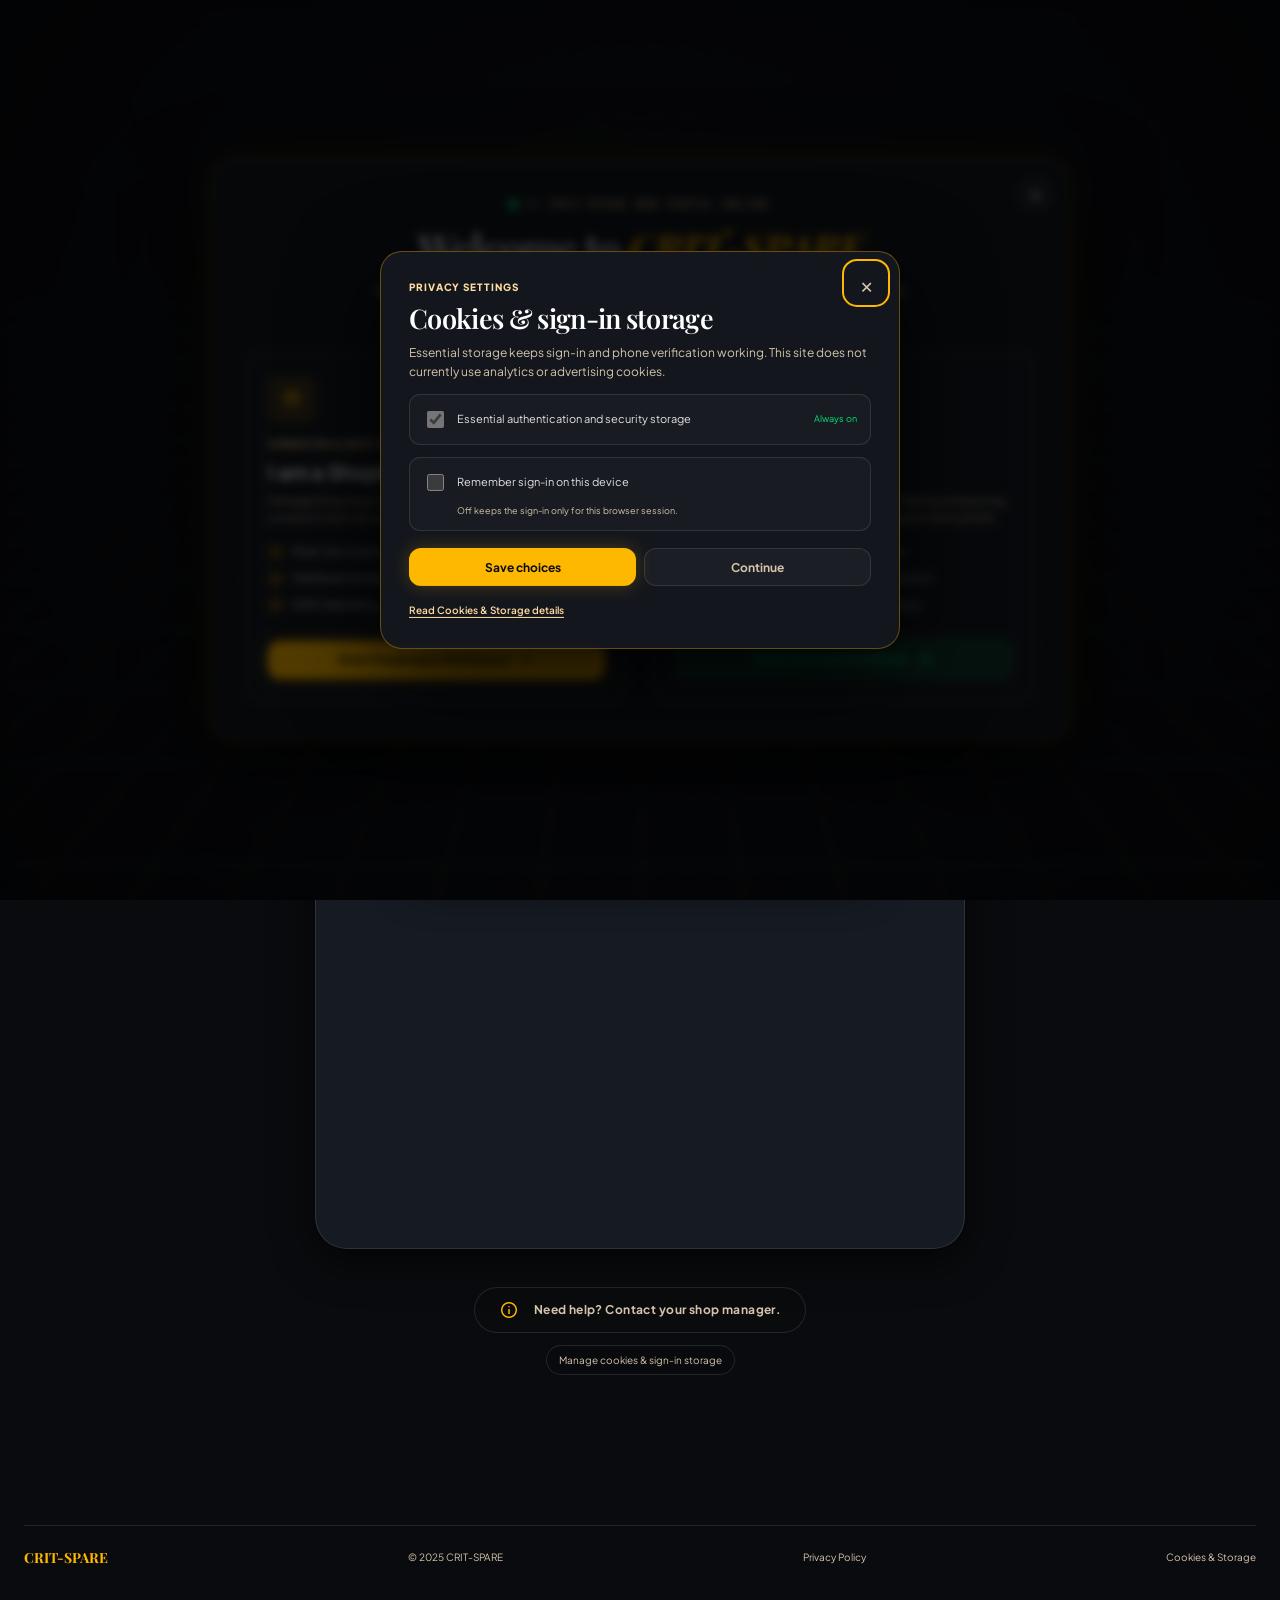
==== commit 6e24d24b: "Update docs, security configs, and architecture illustrations" ====
--- a/auth.html
+++ b/auth.html
@@ -1,6 +1,18 @@
 <!doctype html>
-<html lang="en"><head><meta charset="utf-8"><meta name="viewport" content="width=device-width, initial-scale=1"><meta name="theme-color" content="#0a0b0e"><title>CRIT-SPARE • Sign in or create a shop</title><link rel="preconnect" href="https://fonts.googleapis.com"><link rel="preconnect" href="https://fonts.gstatic.com" crossorigin><link href="https://fonts.googleapis.com/css2?family=JetBrains+Mono:wght@400;500;700&family=Playfair+Display:ital,wght@0,500;0,600;0,700;1,600&family=Plus+Jakarta+Sans:wght@400;500;600;700;800&family=Material+Symbols+Outlined:FILL@0..1&display=swap" rel="stylesheet"><link rel="stylesheet" href="css/style.css"><link rel="icon" type="image/svg+xml" href="favicon.svg"></head>
+<html lang="en"><head><meta charset="utf-8"><meta name="viewport" content="width=device-width, initial-scale=1"><meta name="theme-color" content="#0a0b0e"><title>CRIT-SPARE • Sign In or Create Shop</title><link rel="preconnect" href="https://fonts.googleapis.com"><link rel="preconnect" href="https://fonts.gstatic.com" crossorigin><link href="https://fonts.googleapis.com/css2?family=JetBrains+Mono:wght@400;500;700&family=Playfair+Display:ital,wght@0,500;0,600;0,700;1,600&family=Plus+Jakarta+Sans:wght@400;500;600;700;800&family=Material+Symbols+Outlined:FILL@0..1&display=swap" rel="stylesheet"><link rel="stylesheet" href="css/style.css"><link rel="icon" type="image/svg+xml" href="favicon.svg">
+  <meta name="description" content="Sign in to your shop or create a new station operator account with secure SMS verification.">
+  <meta property="og:title" content="CRIT-SPARE • Sign In or Create Shop">
+  <meta property="og:description" content="Sign in to your shop or create a new station operator account with secure SMS verification.">
+  <meta property="og:type" content="website">
+  <meta property="og:url" content="https://crit-spare.web.app/auth.html">
+  <meta property="og:image" content="images/og-preview.png">
+  <meta name="twitter:card" content="summary_large_image">
+  <meta name="twitter:title" content="CRIT-SPARE • Sign In or Create Shop">
+  <meta name="twitter:description" content="Sign in to your shop or create a new station operator account with secure SMS verification.">
+  <meta name="twitter:image" content="images/og-preview.png">
+  <link rel="apple-touch-icon" href="favicon.svg">
+</head>
 <body class="page page--auth" data-page="auth"><div class="toast-region" data-toast-region aria-live="polite" role="status" hidden></div><a class="skip-link" href="#main-content">Skip to content</a><header class="auth-header"><a class="brand brand--large" href="index.html"><span class="brand-emblem"><span class="material-symbols-outlined">deployed_code</span></span><span>CRIT-SPARE<small>SIGN IN OR CREATE A SHOP</small></span></a><div class="auth-live"><i class="status-dot status-dot--green"></i> Ready to sign in</div><a class="auth-exit" href="index.html"><span class="material-symbols-outlined">arrow_back</span> Back to home</a></header><main id="main-content" class="auth-main"><div class="auth-decoration auth-decoration--left"><span class="material-symbols-outlined">qr_code_2</span><small>YOUR SHOP</small><b>Shop profile</b></div><div class="auth-decoration auth-decoration--right"><span class="material-symbols-outlined">barcode_reader</span><small>READY TO SCAN</small><b>Your stock is saved online</b></div><div class="auth-record pill">SHOP ACCOUNT　 <span class="text-green">READY</span></div>
-<input class="flip-toggle" type="checkbox" id="auth-mode" data-auth-mode><div class="auth-tabs" role="group" aria-label="Choose sign in or create shop"><label for="auth-mode" class="auth-tab auth-tab--signin">Sign In</label><label for="auth-mode" class="auth-tab auth-tab--signup">Create My Shop</label></div><div class="auth-card-wrap"><div class="auth-flipper"><section class="auth-card card-glass auth-card--front" aria-labelledby="signin-title"><span class="pill pill--gold">SIGN IN</span><h1 id="signin-title">Sign in to your shop.</h1><p class="auth-intro">View stock, issue parts, and print bills.</p><form action="auth.html" method="post" data-form="signin"><label for="badge-email">Email address</label><div class="input-icon"><span class="material-symbols-outlined">badge</span><input id="badge-email" name="identity" type="email" placeholder="cadet.solis@dock04.orbit" autocomplete="username" required></div><div class="label-row"><label for="login-passkey">Password</label><a href="#auth-mode" data-action="forgot-password">Forgot password?</a></div><div class="input-icon"><span class="material-symbols-outlined">password</span><input id="login-passkey" name="passkey" type="password" placeholder="Enter your password" autocomplete="current-password" required><button class="input-action" type="button" aria-label="Show passkey" data-action="toggle-password" data-target="login-passkey"><span class="material-symbols-outlined">visibility</span></button></div><div class="auth-legal-links auth-legal-links--signin"><button type="button" class="text-link" popovertarget="legal-popover">Terms &amp; Conditions</button></div><div class="auth-options"><span class="check-label">You stay signed in until you log out.</span><span>Email sign-in</span></div><p data-form-feedback aria-live="polite" role="status" hidden></p><button class="button button--gold button--full auth-submit" type="submit">Sign in　<span class="material-symbols-outlined">arrow_forward</span></button><div class="auth-card__foot"><span>Your data is protected</span><span>Ready</span><b>Saved online</b></div></form></section>
-<section class="auth-card card-glass auth-card--back" aria-labelledby="signup-title"><span class="pill pill--gold">NEW SHOP</span><h2 id="signup-title">Create your <em>shop</em>.</h2><p class="auth-intro">Add your shop details to start tracking parts.</p><form action="auth.html" method="post" data-form="signup"><label for="shop-name">Shop name</label><input id="shop-name" name="shop" type="text" placeholder="My shop" required><label for="station">Choose a station</label><select id="station" name="station" required><option value="dock-04">Station 04 - Main shop</option><option value="dock-02">Station 02 - Second shop</option></select><label for="operator-name">Your name</label><input id="operator-name" name="operator" type="text" placeholder="Full name" autocomplete="name" required><label for="signup-email">Email address</label><input id="signup-email" name="email" type="email" placeholder="you@example.com" autocomplete="email" required><label for="signup-phone">Mobile number</label><div class="input-icon"><input id="signup-phone" name="phone" type="tel" inputmode="tel" placeholder="+91 98765 43210" autocomplete="tel" pattern="(?:\+?[0-9][0-9 .()-]{6,18})" required></div><button class="button button--glass button--phone-verify" type="button" data-action="send-phone-otp"><span class="material-symbols-outlined">sms</span> Send verification code</button><div id="recaptcha-container" class="recaptcha-container" aria-label="Human verification"></div><div data-phone-otp hidden><label for="signup-otp">SMS verification code</label><div class="input-icon"><input id="signup-otp" name="otp" type="text" inputmode="numeric" autocomplete="one-time-code" pattern="[0-9]{6}" maxlength="6" placeholder="6-digit code"><button class="input-action" type="button" data-action="verify-phone-otp"><span class="material-symbols-outlined">verified_user</span><span class="sr-only">Verify phone</span></button></div></div><small class="phone-status" data-phone-status aria-live="polite" role="status"></small><small class="phone-notice">We will send one verification SMS. Standard messaging rates may apply. Google processes the number to help prevent verification abuse.</small><label for="signup-passkey">Create password</label><div class="input-icon"><input id="signup-passkey" name="passkey" type="password" minlength="8" placeholder="At least 8 characters" autocomplete="new-password" required><button class="input-action" type="button" aria-label="Show passkey" data-action="toggle-password" data-target="signup-passkey"><span class="material-symbols-outlined">visibility</span></button></div><label class="check-label auth-consent"><input type="checkbox" name="terms" required> I agree to the Terms and Conditions.</label><div class="auth-legal-links"><button type="button" class="text-link" popovertarget="legal-popover">Read Terms &amp; Conditions</button></div><p data-form-feedback aria-live="polite" role="status" hidden></p><button class="button button--gold button--full auth-submit" type="submit">Create My Shop　<span class="material-symbols-outlined">arrow_forward</span></button><div class="auth-card__foot"><span>Your data is protected</span><span>Ready</span><b>Saved online</b></div></form></section></div></div><div class="auth-emergency pill"><span class="material-symbols-outlined">info</span> Need help? Contact your shop manager.</div><button class="cookie-manage-link" type="button" data-action="manage-cookies">Manage cookies &amp; sign-in storage</button><div id="legal-popover" class="legal-popover" popover="auto" aria-labelledby="legal-popover-title"><div class="legal-popover__header"><h2 id="legal-popover-title">Shop terms</h2><button class="icon-button" type="button" popovertarget="legal-popover" popovertargetaction="hide" aria-label="Close terms">×</button></div><p>Review the website rules before creating a shop. Creating a shop requires checking the consent box.</p><details open><summary>Terms and Conditions</summary><p>Use CRIT-SPARE only for shops and inventory you are authorized to manage. Keep account credentials private, enter accurate stock and transaction details, and promptly correct records you know are wrong. Shop owners and operators are responsible for deciding who may access their shop and for maintaining their own required business records. Do not misuse the service, attempt unauthorized access, or submit unlawful or harmful content. Access may be suspended to protect accounts, data, or the service. The service is provided for inventory management and does not replace your accounting, tax, or legal advice.</p></details><p class="legal-popover__footer"><a href="legal.html#terms">Read the full Terms and Conditions</a></p></div></main><footer class="footer auth-footer"><a class="brand" href="index.html">CRIT-SPARE</a><span>© 2025 CRIT-SPARE</span><button class="footer-policy-link" type="button" popovertarget="privacy-popover">Privacy Policy</button><button class="footer-policy-link" type="button" popovertarget="cookies-popover">Cookies &amp; Storage</button></footer><dialog class="cookie-dialog" id="cookie-dialog" aria-labelledby="cookie-dialog-title"><form method="dialog"><button class="icon-button cookie-dialog__close" value="close" aria-label="Close cookie settings">×</button></form><p class="eyebrow">PRIVACY SETTINGS</p><h2 id="cookie-dialog-title">Cookies &amp; sign-in storage</h2><p>Essential storage keeps sign-in and phone verification working. This site does not currently use analytics or advertising cookies.</p><label class="cookie-essential"><input type="checkbox" checked disabled> Essential authentication and security storage <span>Always on</span></label><label class="cookie-remember" for="remember-signin"><input id="remember-signin" type="checkbox" data-remember-signin> Remember sign-in on this device <small>Off keeps the sign-in only for this browser session.</small></label><div class="cookie-dialog__actions"><button class="button button--gold" type="button" data-action="save-cookie-preferences">Save choices</button><button class="button button--glass" type="button" data-action="dismiss-cookie-preferences">Continue</button></div><a class="text-link" href="legal.html#cookies">Read Cookies &amp; Storage details</a></dialog><div class="auth-status dock" aria-label="System status"><span class="status-dot status-dot--green"></span> Good stock <span class="status-dot status-dot--gold"></span> Low stock <span class="status-dot status-dot--red"></span> Out of stock <i></i><span class="material-symbols-outlined">token</span><b>SHOP INVENTORY</b></div><script type="module" src="js/main.js"></script><div class="policy-popover" id="privacy-popover" popover="auto" aria-labelledby="privacy-popover-title"><header class="policy-popover__header"><div><p class="eyebrow">INFORMATION HANDLING</p><h2 id="privacy-popover-title">Privacy Policy</h2></div><button class="icon-button" type="button" popovertarget="privacy-popover" popovertargetaction="hide" aria-label="Close Privacy Policy">×</button></header><div class="policy-popover__body"><p>CRIT-SPARE processes the shop name, operator name, station, email address, and phone number used for verification when a shop account is created. Operators may also add inventory, quantity, bin, audit, invoice, and activity records.</p><h3>How information is used</h3><p>This information supports sign-in, phone verification, shop setup, inventory management, billing, audit history, and service protection. Shop records are associated with the shop and operator account that created them.</p><h3>Service providers</h3><p>Firebase Authentication handles account sign-in and Cloud Firestore stores shop data. Firebase phone verification and Google reCAPTCHA process phone verification data to help prevent abuse. Google Fonts receives ordinary browser requests for the typefaces and interface icons displayed by the site.</p><h3>Storage and choices</h3><p>The site uses browser storage for sign-in state and a remembered sign-in preference. reCAPTCHA may use security-related cookies. The current site does not use advertising or analytics tracking. For questions about account or shop data, contact your shop manager or project administrator.</p></div><footer class="policy-popover__footer"><a href="legal.html#privacy">Read the full Privacy Policy</a></footer></div>
+<input class="flip-toggle" type="checkbox" id="auth-mode" data-auth-mode><div class="auth-tabs" role="group" aria-label="Choose sign in or create shop"><label for="auth-mode" class="auth-tab auth-tab--signin">Sign In</label><label for="auth-mode" class="auth-tab auth-tab--signup">Create My Shop</label></div><div class="auth-card-wrap"><div class="auth-flipper"><section class="auth-card card-glass auth-card--front" aria-labelledby="signin-title"><span class="pill pill--gold">SIGN IN</span><h1 id="signin-title">Sign in to your shop.</h1><p class="auth-intro">View stock, issue parts, and print bills.</p><form action="#" method="get" data-form="signin"><div style="display:none!important;" aria-hidden="true"><input type="text" name="_hp_security" tabindex="-1" autocomplete="off"></div><label for="badge-email">Email address</label><div class="input-icon"><span class="material-symbols-outlined">badge</span><input id="badge-email" name="identity" type="email" placeholder="cadet.solis@dock04.orbit" autocomplete="username" required></div><div class="label-row"><label for="login-passkey">Password</label><a href="#auth-mode" data-action="forgot-password">Forgot password?</a></div><div class="input-icon"><span class="material-symbols-outlined">password</span><input id="login-passkey" name="passkey" type="password" placeholder="Enter your password" autocomplete="current-password" required><button class="input-action" type="button" aria-label="Show passkey" data-action="toggle-password" data-target="login-passkey"><span class="material-symbols-outlined">visibility</span></button></div><div class="auth-legal-links auth-legal-links--signin"><button type="button" class="text-link" popovertarget="legal-popover">Terms &amp; Conditions</button></div><div class="auth-options"><span class="check-label">You stay signed in until you log out.</span><span>Email sign-in</span></div><p data-form-feedback aria-live="polite" role="status" hidden></p><button class="button button--gold button--full auth-submit" type="submit">Sign in　<span class="material-symbols-outlined">arrow_forward</span></button><button class="button button--glass button--full" type="button" data-action="demo-login" style="margin-top:10px;border-color:var(--line-gold);color:var(--gold);font-weight:600;"><span class="material-symbols-outlined" style="font-size:18px;">bolt</span> Quick Sign-In (Demo Shop)</button><div class="auth-card__foot"><span>Your data is protected</span><span>Ready</span><b>Saved online</b></div></form></section>
+<section class="auth-card card-glass auth-card--back" aria-labelledby="signup-title"><span class="pill pill--gold">NEW SHOP</span><h2 id="signup-title">Create your <em>shop</em>.</h2><p class="auth-intro">Add your shop details to start tracking parts.</p><form action="#" method="get" data-form="signup"><div style="display:none!important;" aria-hidden="true"><input type="text" name="_hp_security" tabindex="-1" autocomplete="off"></div><label for="shop-name">Shop name</label><input id="shop-name" name="shop" type="text" placeholder="My shop" required><label for="station">Choose a station</label><select id="station" name="station" required><option value="dock-04">Station 04 - Main shop</option><option value="dock-02">Station 02 - Second shop</option></select><label for="operator-name">Your name</label><input id="operator-name" name="operator" type="text" placeholder="Full name" autocomplete="name" required><label for="signup-email">Email address</label><input id="signup-email" name="email" type="email" placeholder="you@example.com" autocomplete="email" required><label for="signup-phone">Mobile number</label><div class="input-icon"><input id="signup-phone" name="phone" type="tel" inputmode="tel" placeholder="+91 98765 43210" autocomplete="tel" pattern="(?:\+?[0-9][0-9 .()-]{6,18})" required></div><button class="button button--glass button--phone-verify" type="button" data-action="send-phone-otp"><span class="material-symbols-outlined">sms</span> Send verification code</button><div id="recaptcha-container" class="recaptcha-container" aria-label="Human verification"></div><div data-phone-otp hidden><label for="signup-otp">SMS verification code</label><div class="input-icon"><input id="signup-otp" name="otp" type="text" inputmode="numeric" autocomplete="one-time-code" pattern="[0-9]{6}" maxlength="6" placeholder="6-digit code"><button class="input-action" type="button" data-action="verify-phone-otp"><span class="material-symbols-outlined">verified_user</span><span class="sr-only">Verify phone</span></button></div></div><small class="phone-status" data-phone-status aria-live="polite" role="status"></small><small class="phone-notice">We will send one verification SMS. Standard messaging rates may apply. Google processes the number to help prevent verification abuse.</small><label for="signup-passkey">Create password</label><div class="input-icon"><input id="signup-passkey" name="passkey" type="password" minlength="8" placeholder="At least 8 characters" autocomplete="new-password" required><button class="input-action" type="button" aria-label="Show passkey" data-action="toggle-password" data-target="signup-passkey"><span class="material-symbols-outlined">visibility</span></button></div><label class="check-label auth-consent"><input type="checkbox" name="terms" required> I agree to the Terms and Conditions.</label><div class="auth-legal-links"><button type="button" class="text-link" popovertarget="legal-popover">Read Terms &amp; Conditions</button></div><p data-form-feedback aria-live="polite" role="status" hidden></p><button class="button button--gold button--full auth-submit" type="submit">Create My Shop　<span class="material-symbols-outlined">arrow_forward</span></button><div class="auth-card__foot"><span>Your data is protected</span><span>Ready</span><b>Saved online</b></div></form></section></div></div><div class="auth-emergency pill"><span class="material-symbols-outlined">info</span> Need help? Contact your shop manager.</div><button class="cookie-manage-link" type="button" data-action="manage-cookies">Manage cookies &amp; sign-in storage</button><div id="legal-popover" class="legal-popover" popover="auto" aria-labelledby="legal-popover-title"><div class="legal-popover__header"><h2 id="legal-popover-title">Shop terms</h2><button class="icon-button" type="button" popovertarget="legal-popover" popovertargetaction="hide" aria-label="Close terms">×</button></div><p>Review the website rules before creating a shop. Creating a shop requires checking the consent box.</p><details open><summary>Terms and Conditions</summary><p>Use CRIT-SPARE only for shops and inventory you are authorized to manage. Keep account credentials private, enter accurate stock and transaction details, and promptly correct records you know are wrong. Shop owners and operators are responsible for deciding who may access their shop and for maintaining their own required business records. Do not misuse the service, attempt unauthorized access, or submit unlawful or harmful content. Access may be suspended to protect accounts, data, or the service. The service is provided for inventory management and does not replace your accounting, tax, or legal advice.</p></details><p class="legal-popover__footer"><a href="legal.html#terms">Read the full Terms and Conditions</a></p></div></main><footer class="footer auth-footer"><a class="brand" href="index.html">CRIT-SPARE</a><span>© 2025 CRIT-SPARE</span><button class="footer-policy-link" type="button" popovertarget="privacy-popover">Privacy Policy</button><button class="footer-policy-link" type="button" popovertarget="cookies-popover">Cookies &amp; Storage</button></footer><dialog class="cookie-dialog" id="cookie-dialog" aria-labelledby="cookie-dialog-title"><form method="dialog"><button class="icon-button cookie-dialog__close" value="close" aria-label="Close cookie settings">×</button></form><p class="eyebrow">PRIVACY SETTINGS</p><h2 id="cookie-dialog-title">Cookies &amp; sign-in storage</h2><p>Essential storage keeps sign-in and phone verification working. This site does not currently use analytics or advertising cookies.</p><label class="cookie-essential"><input type="checkbox" checked disabled> Essential authentication and security storage <span>Always on</span></label><label class="cookie-remember" for="remember-signin"><input id="remember-signin" type="checkbox" data-remember-signin> Remember sign-in on this device <small>Off keeps the sign-in only for this browser session.</small></label><div class="cookie-dialog__actions"><button class="button button--gold" type="button" data-action="save-cookie-preferences">Save choices</button><button class="button button--glass" type="button" data-action="dismiss-cookie-preferences">Continue</button></div><a class="text-link" href="legal.html#cookies">Read Cookies &amp; Storage details</a></dialog><div class="auth-status dock" aria-label="System status"><span class="status-dot status-dot--green"></span> Good stock <span class="status-dot status-dot--gold"></span> Low stock <span class="status-dot status-dot--red"></span> Out of stock <i></i><span class="material-symbols-outlined">token</span><b>SHOP INVENTORY</b></div><script type="module" src="js/main.js"></script><div class="policy-popover" id="privacy-popover" popover="auto" aria-labelledby="privacy-popover-title"><header class="policy-popover__header"><div><p class="eyebrow">INFORMATION HANDLING</p><h2 id="privacy-popover-title">Privacy Policy</h2></div><button class="icon-button" type="button" popovertarget="privacy-popover" popovertargetaction="hide" aria-label="Close Privacy Policy">×</button></header><div class="policy-popover__body"><p>CRIT-SPARE processes the shop name, operator name, station, email address, and phone number used for verification when a shop account is created. Operators may also add inventory, quantity, bin, audit, invoice, and activity records.</p><h3>How information is used</h3><p>This information supports sign-in, phone verification, shop setup, inventory management, billing, audit history, and service protection. Shop records are associated with the shop and operator account that created them.</p><h3>Service providers</h3><p>Firebase Authentication handles account sign-in and Cloud Firestore stores shop data. Firebase phone verification and Google reCAPTCHA process phone verification data to help prevent abuse. Google Fonts receives ordinary browser requests for the typefaces and interface icons displayed by the site.</p><h3>Storage and choices</h3><p>The site uses browser storage for sign-in state and a remembered sign-in preference. reCAPTCHA may use security-related cookies. The current site does not use advertising or analytics tracking. For questions about account or shop data, contact your shop manager or project administrator.</p></div><footer class="policy-popover__footer"><a href="legal.html#privacy">Read the full Privacy Policy</a></footer></div>
 <div class="policy-popover" id="cookies-popover" popover="auto" aria-labelledby="cookies-popover-title"><header class="policy-popover__header"><div><p class="eyebrow">BROWSER STORAGE</p><h2 id="cookies-popover-title">Cookies &amp; Storage</h2></div><button class="icon-button" type="button" popovertarget="cookies-popover" popovertargetaction="hide" aria-label="Close Cookies and Storage">×</button></header><div class="policy-popover__body"><p>CRIT-SPARE currently uses storage needed for sign-in, phone verification, and your saved sign-in preference. It does not currently use advertising or analytics cookies.</p><h3>Authentication storage</h3><p>Firebase keeps the signed-in state in browser storage. “Remember sign-in on this device” keeps a session across browser restarts; with it off, the session lasts only for the current browser session.</p><h3>Security cookies</h3><p>Google reCAPTCHA may use cookies or similar storage to protect phone verification from abuse. Phone verification requires this security check.</p><h3>Preference storage</h3><p>A small browser entry remembers your sign-in-storage choice. You can change that choice using “Manage cookies &amp; sign-in storage” on the sign-in page. Clearing site data in your browser signs you out and removes saved preferences.</p></div><footer class="policy-popover__footer"><a href="legal.html#cookies">Read the full Cookies &amp; Storage details</a></footer></div></body></html>
--- a/css/style.css
+++ b/css/style.css
@@ -58,7 +58,7 @@
 .inventory-heading{display:grid;grid-template-columns:1fr 1fr;align-items:center;gap:30px;padding:14px 0 24px;border-bottom:1px solid var(--line)}.breadcrumb{color:var(--muted);font-size:11px}.inventory-heading h1{max-width:590px;margin:10px 0 8px;font-size:clamp(37px,4vw,55px)}.inventory-heading>div>p:last-child{max-width:600px;margin:0;color:var(--muted);font-size:13px}.segmented{display:flex;flex-wrap:wrap;justify-content:flex-end;align-items:center;gap:7px}.segmented>label,.segment{min-height:38px;display:inline-flex;align-items:center;gap:8px;padding:7px 12px;border:1px solid var(--line);border-radius:11px;background:rgba(255,255,255,.04);color:var(--muted);font-size:11px}.segmented input{accent-color:var(--gold)}.segment--active{background:var(--gold);color:var(--void);font-weight:800}.filterbar{display:flex;flex-wrap:wrap;align-items:center;gap:8px;margin:22px 0 26px}.searchbox--wide{width:290px;margin-right:auto;border-radius:var(--radius-pill)}.filterbar>.eyebrow{font-size:8px}.filter-chip{padding:6px 10px;border:1px solid rgba(255,255,255,.08);border-radius:var(--radius-pill);background:rgba(255,255,255,.04);font-size:9px;font-weight:700;color:var(--muted)}.filter-chip:hover,.filter-chip--active{border-color:var(--line-gold);background:var(--gold);color:var(--void)}.filterbar .pill{font-size:9px}.part-grid{gap:18px}.part-card{grid-column:span 3;min-width:0;padding:16px;border-radius:20px;background:rgba(25,25,29,.9);transition:transform .2s,border-color .2s}.part-card:hover{transform:translateY(-3px);border-color:var(--line-gold)}.part-card__meta{display:flex;align-items:center;gap:7px;flex-wrap:wrap}.part-card__meta>span:first-child{padding:3px 6px;border-radius:4px;background:#0b0c0f;color:var(--gold-soft);font:700 9px var(--font-mono)}.part-card__meta small{color:var(--muted);font-size:8px}.part-card__meta .pill{margin-left:auto;padding:4px 7px;font-size:8px}.part-card h2{min-height:48px;margin:11px 0 2px;font:600 16px var(--font-body);letter-spacing:-.02em}.part-visual{width:92px;height:92px;margin:12px auto 14px;display:grid;align-content:center;justify-items:center;gap:7px;border:1px solid currentColor;border-radius:15px;box-shadow:0 0 30px color-mix(in srgb,currentColor 14%,transparent);transform:rotate(-2deg);animation:float 6s ease-in-out infinite}.part-visual .material-symbols-outlined{font-size:25px}.part-visual small{font:8px var(--font-mono)}.part-visual--green{color:var(--green)}.part-visual--gold{color:var(--gold)}.part-visual--red{color:var(--red)}.part-visual--violet{color:#c77bff}.part-quantity{display:flex;align-items:baseline;gap:8px}.part-quantity strong{font-size:35px;line-height:1;font-variant-numeric:tabular-nums}.part-quantity span,.part-quantity small{font-size:9px;color:var(--muted)}.part-quantity small{margin-left:auto}.stockbar{height:6px;margin:10px 0;border-radius:var(--radius-pill);background:rgba(255,255,255,.12);overflow:hidden}.stockbar span{display:block;width:var(--stock,60%);height:100%;border-radius:inherit;background:var(--stock-color,var(--green));box-shadow:0 0 10px currentColor}.part-card:nth-child(1) .stockbar span{width:92%}.part-card:nth-child(2) .stockbar span{width:34%;background:var(--gold)}.part-card:nth-child(3) .stockbar span{width:3%;background:var(--red)}.part-card:nth-child(4) .stockbar span{width:72%;background:var(--violet)}.spark-label{display:flex;justify-content:space-between;gap:5px;font-size:8px;color:var(--muted)}.spark-label b{font-size:8px;white-space:nowrap}.sparkline{width:100%;height:40px;margin:3px 0 10px;overflow:visible}.sparkline__fill{opacity:.2}.sparkline__fill--green{fill:var(--green)}.sparkline__fill--gold{fill:var(--gold)}.sparkline__fill--red{fill:var(--red)}.sparkline__fill--violet{fill:var(--violet)}.sparkline__line{fill:none;stroke-width:2}.sparkline__line--green{stroke:var(--green)}.sparkline__line--gold{stroke:var(--gold)}.sparkline__line--red{stroke:var(--red)}.sparkline__line--violet{stroke:var(--violet)}.part-actions{display:grid;grid-template-columns:repeat(3,minmax(0,1fr));gap:6px;border-top:1px solid rgba(255,255,255,.07);padding-top:11px}.part-actions .button{min-width:0;padding:7px 4px;font-size:9px}.section-title-row{display:flex;align-items:center;justify-content:space-between;gap:16px}.section-title-row h2{margin:0}.billing-preview{margin-top:56px}.billing-preview>.section-title-row{margin-bottom:18px}.billing-preview>.section-title-row h2{font-size:clamp(25px,3vw,34px)}.section-title-row>a.eyebrow{display:flex;align-items:center;gap:6px}.billing-panel{display:grid;grid-template-columns:1fr .82fr;align-items:center;gap:45px;padding:36px;border-radius:24px;background:radial-gradient(ellipse at 75% 5%,rgba(255,184,0,.08),transparent 44%),rgba(20,22,27,.92)}.hardware-title{display:flex;align-items:center;gap:12px;margin-bottom:18px}.hardware-title h3{margin:0;font-size:16px}.hardware-title p{margin:2px 0 0;color:var(--muted);font-size:11px}.hardware-stats{display:grid;grid-template-columns:1fr 1fr;gap:14px;padding:16px;margin-bottom:16px;border-radius:14px;background:rgba(5,6,8,.68)}.hardware-stats div{display:grid;gap:3px}.hardware-stats small{color:#968873;font-size:8px}.hardware-stats b{font:700 11px var(--font-mono);color:var(--gold-soft)}.billing-panel__details .button-row{display:grid;grid-template-columns:repeat(3,1fr)}.billing-new{width:100%;margin-top:9px}.mini-receipt--large{width:min(100%,370px);padding:22px 26px}.mini-receipt--large p{font-size:10px}.mini-receipt--large strong{display:flex;justify-content:space-between}.mini-receipt--large .barcode{height:42px}.drawer:popover-open{position:fixed;inset:0;width:100%;height:100%;max-width:none;max-height:none;padding:0;border:0;background:rgba(0,0,0,.64);backdrop-filter:blur(5px);color:var(--ink)}.drawer__backdrop{position:absolute;inset:0;width:100%;height:100%;border:0;background:transparent}.drawer__panel{position:absolute;right:0;top:0;width:min(440px,100%);height:100%;padding:40px 30px;display:flex;flex-direction:column;gap:13px;border-left:1px solid var(--line-gold);background:#14171d;box-shadow:-18px 0 50px rgba(0,0,0,.5)}.drawer__panel h2{margin:0}.drawer__panel label{font-size:11px;color:var(--muted)}.drawer__panel>input,.drawer__panel select,.drawer__panel form>input{min-height:42px;padding:10px;border:1px solid var(--line);border-radius:8px;background:#0a0b0e;color:var(--white)}.drawer__close{position:absolute;right:16px;top:16px;font-size:24px}.quantity-control{display:flex;align-items:center;gap:10px}.quantity-control button{width:40px;height:40px;border:1px solid var(--line);border-radius:8px;background:var(--surface-high);cursor:pointer}.quantity-control input{width:80px;height:40px;text-align:center;border:1px solid var(--line);border-radius:8px;background:#0a0b0e;color:white}.drawer__panel .button{margin-top:10px}
 .dashboard-main{display:grid;gap:22px}.welcome-panel{display:grid;grid-template-columns:auto 1.25fr 1fr;align-items:center;gap:18px;padding:22px 26px;background:radial-gradient(ellipse at 85% 0%,rgba(255,184,0,.12),transparent 52%),var(--glass)}.welcome-avatar{width:68px;height:68px;display:grid;place-items:center;border:1px solid var(--line-gold);border-radius:16px;background:linear-gradient(140deg,#232835,#090a0e);color:var(--gold);box-shadow:0 0 25px rgba(255,184,0,.16)}.welcome-avatar .material-symbols-outlined{font-size:36px}.welcome-panel__copy h1{margin:8px 0 2px;font-size:34px}.welcome-panel__copy p{margin:0;color:var(--muted);font-size:11px}.welcome-actions{display:flex;flex-wrap:wrap;justify-content:flex-end;gap:8px}.welcome-actions .button{font-size:10px}.dashboard-panel{padding:24px;border-radius:22px}.dashboard-panel .section-title-row{margin-bottom:18px}.dashboard-panel .section-title-row h2{font-size:25px}.planetarium{position:relative;min-height:300px;display:grid;place-items:center;overflow:hidden;border-radius:14px;background:radial-gradient(ellipse at center,rgba(255,184,0,.08),transparent 38%),rgba(9,10,13,.72)}.orbit-svg{position:absolute;width:100%;height:100%}.orbit-svg ellipse{fill:none;stroke:rgba(255,184,0,.32);stroke-dasharray:3 6}.orbit-svg ellipse:nth-child(2){stroke:rgba(255,255,255,.12);stroke-dasharray:2 8}.orbit-svg__planet{fill:radial-gradient(circle,#272314,#101115);stroke:var(--gold);stroke-width:1.5;filter:drop-shadow(0 0 18px rgba(255,184,0,.4))}.orbit-svg__satellite{fill:var(--gold);filter:drop-shadow(0 0 6px var(--gold))}.orbit-svg__satellite--green{fill:var(--green)}.planet-metric{position:relative;z-index:1;display:grid;justify-items:center;text-align:center}.planet-metric small{font-size:8px;letter-spacing:.12em;color:var(--gold-soft)}.planet-metric strong{font-size:45px;color:white;line-height:1.15}.planet-metric strong span{color:var(--gold);font-size:28px}.planet-metric b{color:var(--green);font-size:9px}.metric-float{position:absolute;z-index:2;width:170px;padding:13px;border:1px solid rgba(255,255,255,.1);border-radius:12px;background:rgba(24,28,36,.92);box-shadow:var(--shadow-glass)}.metric-float .feature-icon{width:28px;height:28px;margin-bottom:7px;border-radius:8px}.metric-float .feature-icon .material-symbols-outlined{font-size:15px}.metric-float small{display:block;font-size:8px;color:var(--muted);letter-spacing:.06em}.metric-float strong{display:block;font-size:23px;line-height:1.35}.metric-float>span:last-child{font-size:8px;color:var(--muted)}.metric-float--left{left:5%;top:32%}.metric-float--right{right:5%;top:13%}.metric-float--lower{right:7%;bottom:8%}.metric-float--right .pill,.metric-float--lower .pill{margin-bottom:5px}.chart-wrap{position:relative;padding:22px 12px 0 70px;border-radius:13px;background:rgba(9,10,13,.72)}.chart-y{position:absolute;left:10px;top:14px;bottom:35px;display:flex;flex-direction:column;justify-content:space-between;color:#7e7b74;font:8px var(--font-mono)}.consumption-chart{display:block;width:100%;height:210px;overflow:visible}.chart-gridline{fill:none;stroke:rgba(255,255,255,.07);stroke-width:1;stroke-dasharray:3 5}.chart-area{fill:url(#chartFill)}.chart-line{fill:none;stroke:var(--gold);stroke-width:3;filter:drop-shadow(0 0 5px rgba(255,184,0,.5))}.chart-point{fill:var(--gold);stroke:#fff2c7;stroke-width:2}.chart-x{display:flex;justify-content:space-between;padding:4px 0 12px;color:var(--muted);font:8px var(--font-mono)}.chart-tooltip{position:absolute;left:58%;top:12px;padding:8px 12px;display:grid;border:1px solid var(--gold);border-radius:8px;background:#131519;color:var(--gold);font-size:9px;box-shadow:0 0 15px rgba(255,184,0,.2)}.chart-tooltip span{font-size:8px;color:var(--muted)}.dashboard-lower{display:grid;grid-template-columns:.8fr 1.2fr;gap:22px}.timeline-panel,.shift-panel{padding:20px}.timeline-panel .section-title-row h2,.shift-panel h2{font-size:21px}.timeline{margin:15px 0 20px;padding:0 0 0 18px;list-style:none;border-left:1px solid rgba(255,184,0,.35)}.timeline__item{position:relative;margin:0 0 12px;padding:12px;border:1px solid rgba(255,255,255,.06);border-radius:10px;background:rgba(7,8,10,.38)}.timeline__item::before{content:"";position:absolute;left:-24px;top:17px;width:9px;height:9px;border:2px solid currentColor;border-radius:50%;background:var(--void);box-shadow:0 0 8px currentColor}.timeline__item--green{color:var(--green)}.timeline__item--gold{color:var(--gold)}.timeline__item--violet{color:var(--violet)}.timeline__item small{display:flex;justify-content:space-between;font-size:8px;font-weight:800;letter-spacing:.05em}.timeline__item b{display:block;margin:5px 0 2px;color:var(--white);font-size:10px}.timeline__item p{margin:0;color:var(--muted);font-size:8px}.timeline-panel>.button{font-size:9px}.dashboard-side{display:grid;gap:16px}.operator-card{display:grid;grid-template-columns:1fr 130px;gap:16px;align-items:center;padding:18px}.operator-card h2{margin:4px 0;font-size:20px}.operator-card p:not(.eyebrow){margin:0 0 11px;color:var(--muted);font-size:9px}.operator-card .button-row{gap:6px}.operator-card .pill{font-size:8px}.operator-portrait{height:130px;display:grid;place-content:center;justify-items:center;border:1px solid var(--line-gold);border-radius:12px;background:radial-gradient(circle at 50% 34%,rgba(255,184,0,.2),transparent 42%),linear-gradient(145deg,#20232a,#0a0b0e);color:var(--gold)}.operator-portrait .material-symbols-outlined{font-size:48px}.operator-portrait small{align-self:end;color:var(--gold-soft);font-size:8px}.shift-panel .section-title-row{align-items:flex-start;margin-bottom:12px}.shift-panel .section-title-row p{margin:2px 0;color:var(--muted);font-size:9px}.shift-panel .section-title-row>.pill{font-size:8px}.shift-row{display:grid;grid-template-columns:auto 1fr auto;align-items:center;gap:10px;padding:10px;margin-top:8px;border-radius:10px;background:rgba(7,8,10,.45)}.shift-row .feature-icon{width:32px;height:32px;border-radius:8px}.shift-row .feature-icon .material-symbols-outlined{font-size:17px}.shift-row b{font-size:9px}.shift-row p{margin:2px 0 0;color:var(--muted);font-size:8px}.shift-row>strong{text-align:right;font-size:9px}.shift-row>strong small{display:block;color:var(--muted);font-size:7px}
 .page--auth{min-height:100vh;overflow-x:hidden}.auth-header{position:relative;z-index:4;width:calc(100% - 40px);min-height:82px;margin:20px auto 0;padding:14px 26px;display:grid;grid-template-columns:1fr auto 1fr;align-items:center;border:1px solid rgba(255,255,255,.1);border-radius:17px;background:rgba(34,33,32,.82);backdrop-filter:blur(24px);box-shadow:var(--shadow-glass)}.brand--large{font-size:30px}.brand--large small{display:block;margin-top:0;font:500 10px var(--font-body);letter-spacing:.06em;color:var(--muted)}.brand-emblem{width:50px;height:50px;display:grid;place-items:center;border:1px solid var(--line-gold);border-radius:12px;color:var(--gold-soft);box-shadow:0 0 17px rgba(255,184,0,.16)}.brand-emblem .material-symbols-outlined{font-size:28px}.auth-live{padding:9px 15px;border:1px solid rgba(255,255,255,.08);border-radius:var(--radius-pill);background:rgba(0,0,0,.4);font-size:12px;color:var(--muted)}.auth-live b{color:var(--gold)}.auth-exit{justify-self:end;display:flex;align-items:center;gap:8px;color:var(--muted)}.auth-main{position:relative;min-height:calc(100vh - 102px);padding:28px 20px 150px;display:flex;flex-direction:column;align-items:center}.auth-decoration{position:absolute;z-index:0;top:27%;width:205px;min-height:210px;padding:20px;display:grid;place-content:center;justify-items:center;gap:14px;border:1px solid rgba(255,255,255,.14);border-radius:20px;background:linear-gradient(145deg,rgba(29,34,46,.9),rgba(10,11,14,.9));box-shadow:0 20px 45px rgba(0,0,0,.5);color:var(--gold-soft);transform:rotate(-7deg)}.auth-decoration .material-symbols-outlined{font-size:58px;color:var(--gold);text-shadow:0 0 22px rgba(255,184,0,.5)}.auth-decoration small,.auth-decoration b{font:10px var(--font-mono);text-align:center}.auth-decoration--left{left:4%}.auth-decoration--right{right:4%;top:30%;transform:rotate(7deg)}.auth-ledger{z-index:1;align-self:center;margin-bottom:14px;padding:9px 16px;background:rgba(14,15,19,.9);font:10px var(--font-mono);color:var(--muted)}.flip-toggle{position:absolute;width:1px;height:1px;opacity:0;pointer-events:none}.auth-tabs{z-index:2;display:flex;gap:3px;margin-bottom:28px;padding:5px;border:1px solid rgba(255,255,255,.14);border-radius:var(--radius-pill);background:rgba(11,12,15,.82)}.auth-tab{min-width:106px;padding:10px 15px;border-radius:var(--radius-pill);text-align:center;color:var(--muted);font-weight:700;cursor:pointer;transition:.25s}.auth-tab--signin{background:var(--gold);color:var(--void);box-shadow:var(--shadow-gold)}#auth-mode:checked~.auth-tabs .auth-tab--signin{background:transparent;color:var(--muted);box-shadow:none}#auth-mode:checked~.auth-tabs .auth-tab--signup{background:var(--gold);color:var(--void);box-shadow:var(--shadow-gold)}.auth-card-wrap{z-index:1;width:min(650px,100%);perspective:1600px}.auth-flipper{position:relative;display:grid;transform-style:preserve-3d;transition:transform .85s cubic-bezier(.2,.8,.2,1)}#auth-mode:checked~.auth-card-wrap .auth-flipper{transform:rotateY(180deg)}.auth-card{grid-area:1/1;padding:42px 44px;border-radius:32px;background:rgba(24,28,36,.93);backface-visibility:hidden}.auth-card--back{transform:rotateY(180deg)}.auth-card h1,.auth-card h2{margin:18px 0 8px;font-size:38px}.auth-intro{margin-bottom:25px;color:var(--muted);font-size:14px}.auth-card form{display:flex;flex-direction:column;gap:8px}.auth-card form>label,.label-row label{margin-top:5px;color:#e8d7bb;font-size:12px;font-weight:700}.auth-card input:not([type=checkbox]),.auth-card select{width:100%;min-height:46px;padding:11px 14px;border:1px solid rgba(255,255,255,.16);border-radius:12px;background:rgba(10,11,14,.8);color:var(--white);outline:0}.auth-card input:focus,.auth-card select:focus{border-color:var(--gold);box-shadow:0 0 0 3px rgba(255,184,0,.14)}.input-icon{position:relative}.input-icon>.material-symbols-outlined{position:absolute;left:13px;top:13px;color:var(--gold-soft);font-size:18px}.input-icon input{padding-left:42px!important;padding-right:45px!important}.input-action{position:absolute;z-index:3;right:8px;top:5px;width:36px;height:36px;display:grid;place-items:center;border:0;background:transparent;color:var(--muted);cursor:pointer;pointer-events:auto;touch-action:manipulation}.input-action .material-symbols-outlined{font-size:18px;pointer-events:none}.label-row{display:flex;justify-content:space-between;align-items:center;margin-top:5px}.label-row a{color:var(--gold-soft);font-size:11px}.auth-options{display:flex;justify-content:space-between;align-items:center;margin:8px 0;color:var(--gold-soft);font:11px var(--font-mono)}.check-label{display:flex;align-items:center;gap:8px;color:var(--muted);font-size:12px}.check-label input{width:17px;height:17px;accent-color:var(--gold)}.auth-consent{margin:7px 0}.auth-submit{min-height:54px;margin:13px 0 6px;border-radius:var(--radius-pill);font:700 15px var(--font-display)}.auth-card__foot{display:flex;justify-content:space-between;gap:8px;margin-top:8px;padding-top:13px;border-top:1px solid var(--line);color:#b1a691;font:9px var(--font-mono)}.auth-card__foot b{color:var(--gold-soft)}.auth-emergency{margin-top:38px;padding:12px 24px;color:var(--muted);font-size:12px}.auth-emergency .material-symbols-outlined{margin-right:8px;color:var(--gold)}.auth-status{left:50%;bottom:28px;gap:12px;padding:12px 25px;white-space:nowrap;color:var(--muted);font-size:11px}.auth-status .material-symbols-outlined{color:var(--gold)}.auth-status b{color:var(--white);font:700 11px var(--font-mono)}.auth-status>i{height:19px;width:1px;background:var(--line)}
-.site-main--invoice{padding-top:34px}.invoice{position:relative;overflow:hidden;border:1px solid rgba(255,255,255,.15);border-radius:28px;background:radial-gradient(ellipse at 100% 0%,rgba(255,184,0,.1),transparent 42%),rgba(18,21,27,.94);box-shadow:0 24px 80px rgba(0,0,0,.8),inset 0 1px rgba(255,255,255,.08)}.invoice::before{content:"";position:absolute;z-index:0;inset:0 0 auto;height:1px;background:linear-gradient(90deg,transparent,rgba(255,184,0,.6),transparent)}.invoice>*{position:relative;z-index:1}.invoice__header{min-height:140px;padding:30px 36px;display:flex;justify-content:space-between;align-items:center;gap:24px;border-bottom:1px solid rgba(255,255,255,.1)}.invoice__header h1{margin:7px 0 0;font-size:clamp(30px,3.1vw,42px)}.invoice__header .eyebrow{margin:0}.invoice__tagline{margin:3px 0 0;color:var(--muted);font:italic 15px var(--font-display)}.invoice__tagline b{color:var(--gold);font-style:normal}.invoice__header-actions{display:flex;align-items:center;gap:14px}.invoice__close{width:44px;height:44px;border:1px solid rgba(255,255,255,.18);border-radius:50%;background:var(--surface-high);color:white}.invoice__body{display:grid;grid-template-columns:minmax(0,1.05fr) minmax(360px,.95fr);gap:clamp(28px,5vw,70px);padding:32px 7% 42px}.dispenser-column{min-width:0}.variant-switch{display:flex;flex-wrap:wrap;align-items:center;gap:7px;margin:0 0 12px}.variant-switch>.eyebrow{margin-right:auto}.variant-radio{position:absolute;width:1px;height:1px;opacity:0}.variant-switch label{padding:6px 10px;border:1px solid var(--line);border-radius:8px;background:rgba(255,255,255,.035);color:var(--muted);font-size:10px;cursor:pointer}.variant-switch label:hover{border-color:var(--line-gold)}#variant-base:checked+label,#variant-tearoff:checked+label,#variant-carbon:checked+label{border-color:var(--gold);background:rgba(255,184,0,.12);color:var(--gold-soft)}.dispenser-controls{display:flex;flex-wrap:wrap;align-items:center;gap:8px;margin-bottom:12px}.dispenser-controls .button{min-height:34px;padding:7px 11px;font-size:10px}.machine{position:relative;z-index:2;width:100%;padding:14px 16px 17px;border:1px solid rgba(255,255,255,.18);border-radius:18px;background:linear-gradient(135deg,#20232a,#111318 72%);box-shadow:0 12px 30px rgba(0,0,0,.55)}.machine__head{display:flex;align-items:center;gap:10px;padding-bottom:12px;border-bottom:1px solid rgba(255,255,255,.1);font:700 12px var(--font-mono);letter-spacing:.08em}.machine__head>.material-symbols-outlined{color:var(--gold);font-size:21px}.machine__head strong{margin-left:auto;padding:7px 10px;border:1px solid rgba(255,184,0,.5);border-radius:5px;color:var(--gold);font-size:10px;white-space:nowrap}.machine__head strong .status-dot{margin-right:5px}.machine__lights{display:grid;grid-template-columns:repeat(3,1fr);gap:7px;margin:12px 0}.machine__lights span{padding:6px 7px;border:1px solid rgba(255,255,255,.07);border-radius:5px;background:rgba(6,7,9,.7);font:700 8px var(--font-mono);white-space:nowrap}.machine__lights .status-dot{width:6px;height:6px;margin-right:4px}.machine__slot{height:17px;border-radius:var(--radius-pill);background:#050608;box-shadow:inset 0 2px 5px #000;position:relative}.machine__slot::after{content:"";position:absolute;left:12%;right:12%;top:50%;height:1px;background:var(--gold);box-shadow:0 0 8px var(--gold)}.receipt-wrap{position:relative;width:88%;margin:-1px auto 0;filter:drop-shadow(0 18px 18px rgba(0,0,0,.4));transition:transform .5s}.receipt{position:relative;min-height:690px;padding:24px 28px 17px;background:#fff;color:#17191d;font:10px/1.48 var(--font-mono);box-shadow:inset 0 0 0 1px rgba(0,0,0,.08)}.receipt__top{display:grid;justify-items:center;padding-bottom:12px;border-bottom:1px dashed #737373;text-align:center}.receipt__top strong{font-size:13px}.receipt__top span{font-size:9px;color:#555}.receipt__meta{display:grid;grid-template-columns:1fr 1fr;gap:5px 14px;padding:13px 0;border-bottom:1px dashed #777;font-size:9px}.receipt__table{padding-top:10px}.receipt__row{display:grid;grid-template-columns:minmax(0,1fr) auto auto;gap:9px;align-items:center;padding:9px 0;border-bottom:1px dotted #bbb;font-size:9px}.receipt__row>div{min-width:0}.receipt__row>div b{display:block}.receipt__row small{display:block;color:#666;font-size:8px}.receipt__row--head{grid-template-columns:1fr auto auto;padding:6px 0;border-bottom:1px solid #444;font-size:8px}.receipt__totals{padding-top:10px}.receipt__totals>div{display:flex;justify-content:space-between;padding:2px 0;color:#555}.receipt__total{margin-top:5px;padding:8px 0!important;border-top:2px solid #222;color:#161616!important;font-size:12px;font-weight:bold}.receipt__payment{position:relative;display:grid;gap:2px;margin-top:7px;padding:11px 0;border-top:1px dashed #777;border-bottom:1px dashed #777;font-size:9px}.paid-stamp{position:absolute;right:0;top:-7px;width:88px;height:88px;display:grid;align-content:center;justify-items:center;border:2px dashed #d89b00;border-radius:50%;color:#c78f00;font:700 15px var(--font-mono);transform:rotate(-12deg);text-shadow:0 0 .3px currentColor}.paid-stamp::before{content:"";position:absolute;inset:5px;border:1px solid #d89b00;border-radius:50%}.paid-stamp small{z-index:1;text-align:center;font-size:7px}.receipt__barcode{display:grid;justify-items:center;margin-top:13px;color:#555;font-size:8px;letter-spacing:.18em}.receipt__barcode .barcode{width:100%;height:38px;margin:0 0 4px}.receipt__thanks{text-align:center;margin:14px 0 0;color:#666;font-size:8px;letter-spacing:.08em}.receipt__tear-edge{height:11px;background:linear-gradient(135deg,transparent 75%,#fff 75%) 0 0/14px 10px repeat-x,linear-gradient(225deg,transparent 75%,#fff 75%) 0 0/14px 10px repeat-x}.receipt-hint,.carbon-hint{margin:9px 0 0;text-align:center;color:#888;font:9px var(--font-mono)}.receipt-hint .material-symbols-outlined,.carbon-hint .material-symbols-outlined{font-size:13px;vertical-align:middle}.carbon-hint{display:none;color:var(--gold-soft)}.carbon-hint::before{content:"";display:block;height:1px;margin:7px 0;background:linear-gradient(90deg,transparent,var(--gold),transparent)}.invoice-summary{display:flex;flex-direction:column;gap:16px}.summary-card{padding:21px;border-radius:20px;background:rgba(27,27,31,.92)}.summary-card .section-title-row{padding-bottom:13px;border-bottom:1px solid var(--line)}.summary-card .section-title-row h2{font:700 13px var(--font-body);letter-spacing:.04em;color:var(--muted)}.summary-lines{display:grid;gap:11px;padding:17px 0;border-bottom:1px solid var(--line)}.summary-lines>div{display:flex;justify-content:space-between;gap:12px;color:var(--muted);font-size:14px}.summary-lines b{font:14px var(--font-mono);color:var(--ink);white-space:nowrap}.summary-card>.eyebrow{margin:16px 0 2px}.grand-total{display:flex;align-items:baseline;gap:4px;color:var(--gold)}.grand-total>span{font:28px var(--font-display)}.grand-total strong{font-size:clamp(42px,4vw,62px);font-weight:800;line-height:1;font-variant-numeric:tabular-nums}.grand-total small{font-size:.44em;font-weight:600}.verified{display:flex;align-items:center;gap:7px;margin:7px 0 0;color:#a49a89;font-size:10px}.verified .material-symbols-outlined{font-size:16px;color:var(--green)}.feed-status{min-height:66px;display:flex;align-items:center;gap:14px;padding:14px 17px;border:1px solid rgba(255,255,255,.08);border-radius:13px;background:rgba(8,9,12,.62);color:var(--muted)}.feed-status .status-dot{width:12px;height:12px;flex-basis:12px}.feed-status b{color:var(--gold-soft)}.new-bill{min-height:54px;border-radius:var(--radius-pill);font-size:15px;letter-spacing:.03em}.invoice-actions{display:grid;grid-template-columns:1fr 1fr;gap:9px}.invoice-actions .button{min-height:44px;font-size:11px}.signature{display:flex;justify-content:space-between;gap:10px;padding:13px 15px;border:1px solid rgba(255,255,255,.06);border-radius:10px;background:rgba(8,9,12,.45);color:#b5a78e;font:9px var(--font-mono)}.signature b{color:var(--gold-soft);white-space:nowrap}#invoice-shader-canvas{display:none;width:100%;height:100%;position:absolute;inset:0;pointer-events:none;z-index:4}.invoice[data-shader-active] #invoice-shader-canvas{display:block}
+.site-main--invoice{padding-top:34px}.invoice{position:relative;overflow:hidden;border:1px solid rgba(255,255,255,.15);border-radius:28px;background:radial-gradient(ellipse at 100% 0%,rgba(255,184,0,.1),transparent 42%),rgba(18,21,27,.94);box-shadow:0 24px 80px rgba(0,0,0,.8),inset 0 1px rgba(255,255,255,.08)}.invoice::before{content:"";position:absolute;z-index:0;inset:0 0 auto;height:1px;background:linear-gradient(90deg,transparent,rgba(255,184,0,.6),transparent)}.invoice>*{position:relative;z-index:1}.invoice__header{min-height:140px;padding:30px 36px;display:flex;justify-content:space-between;align-items:center;gap:24px;border-bottom:1px solid rgba(255,255,255,.1)}.invoice__header h1{margin:7px 0 0;font-size:clamp(30px,3.1vw,42px)}.invoice__header .eyebrow{margin:0}.invoice__tagline{margin:3px 0 0;color:var(--muted);font:italic 15px var(--font-display)}.invoice__tagline b{color:var(--gold);font-style:normal}.invoice__header-actions{display:flex;align-items:center;gap:14px}.invoice__close{width:44px;height:44px;border:1px solid rgba(255,255,255,.18);border-radius:50%;background:var(--surface-high);color:white}.invoice__body{display:grid;grid-template-columns:minmax(0,1.05fr) minmax(360px,.95fr);gap:clamp(28px,5vw,70px);padding:32px 7% 42px}.dispenser-column{min-width:0}.variant-switch{display:flex;flex-wrap:wrap;align-items:center;gap:7px;margin:0 0 12px}.variant-switch>.eyebrow{margin-right:auto}.variant-radio{position:absolute;width:1px;height:1px;opacity:0}.variant-switch label{padding:6px 10px;border:1px solid var(--line);border-radius:8px;background:rgba(255,255,255,.035);color:var(--muted);font-size:10px;cursor:pointer}.variant-switch label:hover{border-color:var(--line-gold)}#variant-base:checked+label,#variant-tearoff:checked+label,#variant-carbon:checked+label{border-color:var(--gold);background:rgba(255,184,0,.12);color:var(--gold-soft)}.dispenser-controls{display:flex;flex-wrap:wrap;align-items:center;gap:8px;margin-bottom:12px}.dispenser-controls .button{min-height:34px;padding:7px 11px;font-size:10px}.machine{position:relative;z-index:2;width:100%;padding:14px 16px 17px;border:1px solid rgba(255,255,255,.18);border-radius:18px;background:linear-gradient(135deg,#20232a,#111318 72%);box-shadow:0 12px 30px rgba(0,0,0,.55)}.machine__head{display:flex;align-items:center;gap:10px;padding-bottom:12px;border-bottom:1px solid rgba(255,255,255,.1);font:700 12px var(--font-mono);letter-spacing:.08em}.machine__head>.material-symbols-outlined{color:var(--gold);font-size:21px}.machine__head strong{margin-left:auto;padding:7px 10px;border:1px solid rgba(255,184,0,.5);border-radius:5px;color:var(--gold);font-size:10px;white-space:nowrap}.machine__head strong .status-dot{margin-right:5px}.machine__lights{display:grid;grid-template-columns:repeat(3,1fr);gap:7px;margin:12px 0}.machine__lights span{padding:6px 7px;border:1px solid rgba(255,255,255,.07);border-radius:5px;background:rgba(6,7,9,.7);font:700 8px var(--font-mono);white-space:nowrap}.machine__lights .status-dot{width:6px;height:6px;margin-right:4px}.machine__slot{height:17px;border-radius:var(--radius-pill);background:#050608;box-shadow:inset 0 2px 5px #000;position:relative}.machine__slot::after{content:"";position:absolute;left:12%;right:12%;top:50%;height:1px;background:var(--gold);box-shadow:0 0 8px var(--gold)}.receipt-wrap{position:relative;width:88%;margin:-1px auto 0;filter:drop-shadow(0 18px 18px rgba(0,0,0,.4));transition:transform .5s}.receipt{position:relative;min-height:690px;padding:24px 28px 17px;background:#fff;color:#17191d;font:10px/1.48 var(--font-mono);box-shadow:inset 0 0 0 1px rgba(0,0,0,.08)}.receipt__top{display:grid;justify-items:center;padding-bottom:12px;border-bottom:1px dashed #737373;text-align:center}.receipt__top strong{font-size:13px}.receipt__top span{font-size:9px;color:#555}.receipt__meta{display:grid;grid-template-columns:1fr 1fr;gap:5px 14px;padding:13px 0;border-bottom:1px dashed #777;font-size:9px}.receipt__table{padding-top:10px}.receipt__row{display:grid;grid-template-columns:minmax(0,1fr) auto auto;gap:9px;align-items:center;padding:9px 0;border-bottom:1px dotted #bbb;font-size:9px}.receipt__row>div{min-width:0}.receipt__row>div b{display:block}.receipt__row small{display:block;color:#666;font-size:8px}.receipt__row--head{grid-template-columns:1fr auto auto;padding:6px 0;border-bottom:1px solid #444;font-size:8px}.receipt__totals{padding-top:10px}.receipt__totals>div{display:flex;justify-content:space-between;padding:2px 0;color:#555}.receipt__total{margin-top:5px;padding:8px 0!important;border-top:2px solid #222;color:#161616!important;font-size:12px;font-weight:bold}.receipt__payment{position:relative;display:grid;gap:2px;margin-top:7px;padding:11px 0;border-top:1px dashed #777;border-bottom:1px dashed #777;font-size:9px}.paid-stamp{position:absolute;right:0;top:-7px;width:88px;height:88px;display:grid;align-content:center;justify-items:center;border:2px dashed #d89b00;border-radius:50%;color:#c78f00;font:700 15px var(--font-mono);transform:rotate(-12deg);text-shadow:0 0 .3px currentColor}.paid-stamp::before{content:"";position:absolute;inset:5px;border:1px solid #d89b00;border-radius:50%}.paid-stamp small{z-index:1;text-align:center;font-size:7px}.receipt__barcode{display:grid;justify-items:center;margin-top:13px;color:#555;font-size:8px;letter-spacing:.18em}.receipt__barcode .barcode{width:100%;height:38px;margin:0 0 4px}.receipt__thanks{text-align:center;margin:14px 0 0;color:#666;font-size:8px;letter-spacing:.08em}.receipt__tear-edge{height:11px;background:linear-gradient(135deg,transparent 75%,#fff 75%) 0 0/14px 10px repeat-x,linear-gradient(225deg,transparent 75%,#fff 75%) 0 0/14px 10px repeat-x}.receipt-hint,.carbon-hint{margin:9px 0 0;text-align:center;color:#888;font:9px var(--font-mono)}.receipt-hint .material-symbols-outlined,.carbon-hint .material-symbols-outlined{font-size:13px;vertical-align:middle}.carbon-hint{display:none;color:var(--gold-soft)}.carbon-hint::before{content:"";display:block;height:1px;margin:7px 0;background:linear-gradient(90deg,transparent,var(--gold),transparent)}.invoice-summary{display:flex;flex-direction:column;gap:16px}.summary-card{padding:21px;border-radius:20px;background:rgba(27,27,31,.92)}.summary-card .section-title-row{padding-bottom:13px;border-bottom:1px solid var(--line)}.summary-card .section-title-row h2{font:700 13px var(--font-body);letter-spacing:.04em;color:var(--muted)}.summary-lines{display:grid;gap:11px;padding:17px 0;border-bottom:1px solid var(--line)}.summary-lines>div{display:flex;justify-content:space-between;gap:12px;color:var(--muted);font-size:14px}.summary-lines b{font:14px var(--font-mono);color:var(--ink);white-space:nowrap}.summary-card>.eyebrow{margin:16px 0 2px}.grand-total{display:flex;align-items:baseline;gap:4px;color:var(--gold)}.grand-total>span{font:28px var(--font-display)}.grand-total strong{font-size:clamp(42px,4vw,62px);font-weight:800;line-height:1;font-variant-numeric:tabular-nums}.grand-total small{font-size:.44em;font-weight:600}.verified{display:flex;align-items:center;gap:7px;margin:7px 0 0;color:#a49a89;font-size:10px}.verified .material-symbols-outlined{font-size:16px;color:var(--green)}.feed-status{min-height:66px;display:flex;align-items:center;gap:14px;padding:14px 17px;border:1px solid rgba(255,255,255,.08);border-radius:13px;background:rgba(8,9,12,.62);color:var(--muted)}.feed-status .status-dot{width:12px;height:12px;flex-basis:12px}.feed-status b{color:var(--gold-soft)}.new-bill{min-height:54px;border-radius:var(--radius-pill);font-size:15px;letter-spacing:.03em}.invoice-actions{display:grid;grid-template-columns:1fr 1fr;gap:9px}.invoice-actions .button{min-height:44px;font-size:11px}.signature{display:flex;justify-content:space-between;gap:10px;padding:13px 15px;border:1px solid rgba(255,255,255,.06);border-radius:10px;background:rgba(8,9,12,.45);color:#b5a78e;font:9px var(--font-mono)}.signature b{color:var(--gold-soft);white-space:nowrap}#invoice-shader-canvas{display:none;width:100%;height:100%;position:absolute;inset:0;pointer-events:none;z-index:2;opacity:.2;mix-blend-mode:multiply}.invoice[data-shader-active] #invoice-shader-canvas{display:block}
 /* Shared receipt modifiers; variant radio controls can be replaced by JS class toggles. */
 .invoice--tearoff .receipt-wrap{transform:perspective(900px) rotateX(2deg) rotateZ(-1deg) translateY(4px)}.invoice--tearoff .receipt{box-shadow:0 25px 40px -10px rgba(0,0,0,.65)}.invoice--tearoff .receipt-hint{color:var(--gold-soft)}.invoice--carbon .carbon-hint{display:block}.invoice--carbon .receipt-wrap{filter:drop-shadow(0 0 14px rgba(255,184,0,.11)) drop-shadow(0 18px 18px rgba(0,0,0,.4))}.invoice--carbon .receipt{background:linear-gradient(110deg,rgba(255,255,255,.98),rgba(245,244,239,.95));text-shadow:.3px .1px rgba(10,10,10,.38)}.invoice--carbon .receipt::after{content:"";position:absolute;inset:0;pointer-events:none;background:radial-gradient(ellipse at 82% 72%,rgba(25,22,18,.08),transparent 18%),linear-gradient(178deg,transparent 68%,rgba(255,184,0,.045));mix-blend-mode:multiply}.invoice:has(#variant-tearoff:checked){--variant-tearoff-on:1}.invoice:has(#variant-carbon:checked){--variant-carbon-on:1}.invoice:has(#variant-tearoff:checked) .receipt-wrap{transform:perspective(900px) rotateX(2deg) rotateZ(-1deg) translateY(4px)}.invoice:has(#variant-carbon:checked) .carbon-hint{display:block}.invoice:has(#variant-carbon:checked) .receipt-wrap{filter:drop-shadow(0 0 14px rgba(255,184,0,.11)) drop-shadow(0 18px 18px rgba(0,0,0,.4))}.invoice:has(#variant-carbon:checked) .receipt{background:linear-gradient(110deg,rgba(255,255,255,.98),rgba(245,244,239,.95));text-shadow:.3px .1px rgba(10,10,10,.38)}.invoice:has(#variant-carbon:checked) .carbon-hint{display:block}
 @keyframes receiptFeed{0%{transform:translateY(-28px);clip-path:inset(0 0 88%)}100%{transform:translateY(0);clip-path:inset(0)}}.invoice--tearoff .receipt-wrap:active .receipt,.invoice--tearoff [data-receipt]:focus-within .receipt{animation:receiptFeed 1.1s cubic-bezier(.2,.8,.2,1)}.invoice--tearoff .receipt-wrap:hover{transform:perspective(900px) rotateX(1deg) rotateZ(-.6deg) translateY(1px) scale(1.01)}
@@ -91,7 +91,7 @@
 .scan-camera{width:100%;max-height:58vh;aspect-ratio:4/3;object-fit:cover;border:1px solid var(--line-gold);border-radius:16px;background:#050608}
 .scan-result{padding:16px}
 .scan-desktop-note{max-width:100%}
-.pointer-glow{position:fixed;z-index:0;left:0;top:0;width:260px;height:260px;border-radius:50%;pointer-events:none;opacity:0;transform:translate3d(-50%,-50%,0);background:radial-gradient(circle,rgba(255,184,0,.11) 0%,rgba(255,184,0,.045) 38%,transparent 72%);filter:blur(8px);transition:opacity .25s ease}
+.pointer-glow{position:fixed;z-index:0;left:0;top:0;width:280px;height:280px;border-radius:50%;pointer-events:none;opacity:0;transform:translate3d(-50%,-50%,0);background:radial-gradient(circle,rgba(255,184,0,.13) 0%,rgba(255,184,0,.04) 40%,transparent 70%);filter:blur(8px);will-change:transform,opacity;transition:opacity .25s ease}
 body.pointer-glow-active>.pointer-glow{opacity:1}
 @media(max-width:760px) and (pointer:coarse){.mobile-scan-link{display:inline-flex}.scan-mobile-only{display:grid}.scan-desktop-note{display:none}}
 @media(max-width:760px){.scan-main{width:calc(100% - 28px);padding-top:22px}.scan-panel{padding:18px}}
@@ -99,27 +99,12 @@
 
 .toast-region{position:fixed;z-index:1000;right:22px;top:18px;max-width:min(420px,calc(100vw - 32px));padding:13px 18px;border:1px solid var(--line-gold);border-radius:12px;background:rgba(24,28,36,.96);color:var(--white);box-shadow:var(--shadow-glass);font-size:12px}.toast-region[hidden]{display:none}.drawer__panel form{display:flex;flex:1;flex-direction:column;gap:13px;min-height:0}.drawer__panel form>input{min-height:42px;padding:10px;border:1px solid var(--line);border-radius:8px;background:#0a0b0e;color:var(--white)}.receipt-wrap.feed-replay .receipt{animation:receiptFeed 1.1s cubic-bezier(.2,.8,.2,1)}
 /* Page motion: layered entrance, illustrations, and route changes */
-@keyframes pageEnter{from{opacity:0;transform:translateY(15px)}to{opacity:1;transform:translateY(0)}}
+@keyframes pageEnter{from{opacity:0;transform:translateY(6px)}to{opacity:1;transform:translateY(0)}}
 @keyframes pageExit{to{opacity:0;transform:translateY(-8px)}}
 @keyframes textEnter{from{opacity:0;transform:translateY(10px)}to{opacity:1;transform:translateY(0)}}
 @keyframes illustrationEnter{0%{opacity:0;transform:translateY(15px) scale(.96)}70%{opacity:1;transform:translateY(-2px) scale(1.01)}100%{opacity:1;transform:translateY(0) scale(1)}}
 @keyframes cardEnter{from{opacity:0;transform:translateY(18px) scale(.985)}to{opacity:1;transform:translateY(0) scale(1)}}
-body.page-enter>header,body.page-enter>main,body.page-enter>footer,body.page-enter>nav{animation:pageEnter .58s cubic-bezier(.2,.75,.25,1) both}
-body.page-enter>main{animation-delay:.06s}
-body.page-enter main h1,body.page-enter main h2,body.page-enter main h3,body.page-enter main .eyebrow,body.page-enter main .hero__lead,body.page-enter main .auth-intro{animation:textEnter .52s cubic-bezier(.2,.75,.25,1) both}
-body.page-enter main h1{animation-delay:.12s}
-body.page-enter main h2{animation-delay:.18s}
-body.page-enter main .hero__lead,body.page-enter main .auth-intro{animation-delay:.22s}
-body.page-enter main .orbit-stage,body.page-enter main .auth-decoration,body.page-enter main .part-visual,body.page-enter main .planetarium,body.page-enter main .receipt-wrap,body.page-enter main .operator-portrait,body.page-enter main .chart-wrap{animation:illustrationEnter .78s cubic-bezier(.2,.8,.2,1) both;animation-delay:.16s}
-body.page-enter main .part-card,body.page-enter main .dashboard-panel,body.page-enter main .timeline-panel,body.page-enter main .shift-panel,body.page-enter main .summary-card,body.page-enter main .welcome-panel,body.page-enter main .auth-card{animation:cardEnter .58s cubic-bezier(.2,.75,.25,1) both}
-body.page-enter main .part-grid .part-card:nth-child(1){animation-delay:.08s}
-body.page-enter main .part-grid .part-card:nth-child(2){animation-delay:.15s}
-body.page-enter main .part-grid .part-card:nth-child(3){animation-delay:.22s}
-body.page-enter main .part-grid .part-card:nth-child(4){animation-delay:.29s}
-body.page-enter main .dashboard-main>section:nth-child(2){animation-delay:.13s}
-body.page-enter main .dashboard-main>section:nth-child(3){animation-delay:.2s}
-body.page-leaving>header,body.page-leaving>main,body.page-leaving>footer,body.page-leaving>nav{animation:pageExit .22s ease-in both;pointer-events:none}
-body.page-leaving{overflow:hidden}
+body.page-enter>.site-main,body.page-enter>.auth-main{animation:pageEnter .24s cubic-bezier(.16,1,.3,1) both}
 [data-page] a,[data-page] button{transition:transform .18s ease,filter .18s ease,background-color .18s ease}
 [data-page] button:active,[data-page] a.button:active{transform:scale(.97)}
 @media(prefers-reduced-motion:reduce){body.page-enter>header,body.page-enter>main,body.page-enter>footer,body.page-enter>nav,body.page-enter main h1,body.page-enter main h2,body.page-enter main h3,body.page-enter main .eyebrow,body.page-enter main .hero__lead,body.page-enter main .auth-intro,body.page-enter main .orbit-stage,body.page-enter main .auth-decoration,body.page-enter main .part-visual,body.page-enter main .planetarium,body.page-enter main .receipt-wrap,body.page-enter main .operator-portrait,body.page-enter main .chart-wrap,body.page-enter main .part-card,body.page-enter main .dashboard-panel,body.page-enter main .timeline-panel,body.page-enter main .shift-panel,body.page-enter main .summary-card,body.page-enter main .welcome-panel,body.page-enter main .auth-card,body.page-leaving>header,body.page-leaving>main,body.page-leaving>footer,body.page-leaving>nav{animation:none!important;opacity:1;transform:none} [data-page] a,[data-page] button{transition:none}}
@@ -148,3 +133,150 @@
 .topbar > .searchbox{flex:1 1 320px;max-width:560px}
 @media(max-width:760px){.topbar > .searchbox{max-width:none}}
 .searchbox kbd{display:none!important}
+
+/* Bill stock builder */
+.bill-builder{margin-bottom:16px;padding:17px;border-radius:18px;background:rgba(27,27,31,.84)}
+.bill-builder .section-title-row{align-items:center}
+.bill-builder .section-title-row h2{margin:0;font-size:18px}
+.bill-builder .section-title-row .eyebrow{margin:0 0 4px;font-size:8px}
+.bill-builder [data-stock-status]{font-size:8px}
+.bill-item-form{display:grid;grid-template-columns:minmax(0,1fr) 82px auto;align-items:end;gap:8px;margin-top:14px}
+.bill-item-form label{display:grid;min-width:0;gap:5px;color:var(--muted);font-size:9px;font-weight:700}
+.bill-item-form select,.bill-item-form input{width:100%;min-width:0;min-height:38px;padding:8px 9px;border:1px solid var(--line);border-radius:9px;background:#0b0d11;color:var(--ink);font-size:10px}
+.bill-item-form select:focus,.bill-item-form input:focus{border-color:var(--gold);outline:2px solid rgba(255,184,0,.15)}
+.bill-item-form select option{background:#14171d;color:#fff}
+.bill-item-form .button{min-height:38px;padding:8px 10px;font-size:10px;white-space:nowrap}
+.bill-lines{display:grid;gap:7px;margin-top:12px}
+.bill-lines__empty{margin:0;padding:12px;border:1px dashed rgba(255,255,255,.12);border-radius:9px;color:var(--muted);font-size:10px;text-align:center}
+.bill-line{display:grid;grid-template-columns:minmax(0,1fr) auto auto;align-items:center;gap:7px 10px;padding:10px;border:1px solid rgba(255,255,255,.08);border-radius:10px;background:rgba(6,7,9,.38)}
+.bill-line__info{display:grid;min-width:0;gap:3px}
+.bill-line__info strong{overflow:hidden;color:var(--ink);font-size:10px;text-overflow:ellipsis;white-space:nowrap}
+.bill-line__info small,.bill-line__quantity{color:var(--muted);font-size:8px}
+.bill-line__amount{color:var(--gold-soft);font:700 10px var(--font-mono);white-space:nowrap}
+.bill-line__controls{grid-column:1/-1;display:flex;align-items:center;justify-content:flex-end;gap:5px}
+.bill-line__controls button{min-width:27px;min-height:27px;padding:3px 7px;border:1px solid var(--line);border-radius:7px;background:rgba(255,255,255,.04);color:var(--ink);font-size:10px;cursor:pointer}
+.bill-line__controls button:hover{border-color:var(--line-gold);color:var(--gold-soft)}
+.bill-line__controls .bill-line__remove{padding-inline:9px;color:#ff9a92}
+.bill-builder__note{margin:9px 0;color:var(--muted);font-size:8px}
+.bill-builder>[data-action=create-bill]{min-height:42px;font-size:11px}
+.bill-builder>[data-action=create-bill]:disabled{opacity:.5;cursor:not-allowed;transform:none}
+@media(max-width:760px){.bill-builder{padding:14px}.bill-item-form{grid-template-columns:minmax(0,1fr) 76px;gap:8px}.bill-item-form .button{grid-column:1/-1}.bill-line{grid-template-columns:minmax(0,1fr) auto}.bill-line__amount{grid-column:2;grid-row:2}.bill-line__controls{grid-column:1/-1}}
+
+
+/* Notification popover and badges */
+.notification-trigger{position:relative}
+.notification-badge{position:absolute;top:6px;right:6px;width:8px;height:8px;border-radius:50%;background:var(--gold);box-shadow:0 0 6px var(--gold);pointer-events:none}
+.notification-badge[hidden]{display:none}
+.notification-popover{position:fixed;top:64px;right:24px;margin:0;width:min(380px,calc(100vw - 32px));max-height:min(70vh,560px);padding:0;border:1px solid var(--line-gold);border-radius:18px;background:rgba(20,23,30,.98);color:var(--white);box-shadow:0 24px 70px rgba(0,0,0,.75),var(--shadow-glass);overflow:hidden;display:flex;flex-direction:column;z-index:900}
+.notification-popover::backdrop{background:rgba(0,0,0,.4);backdrop-filter:blur(3px)}
+.notification-popover__header{display:flex;align-items:center;justify-content:space-between;padding:16px 18px;border-bottom:1px solid var(--line);background:rgba(255,255,255,.02)}
+.notification-close-button{width:32px;height:32px;display:inline-flex;align-items:center;justify-content:center;font-size:20px;font-weight:700;line-height:1;border-radius:8px;cursor:pointer;color:var(--muted);background:rgba(255,255,255,.06);border:1px solid var(--line);transition:background .15s,color .15s,border-color .15s}
+.notification-close-button:hover{background:rgba(255,184,0,.15);color:var(--gold);border-color:var(--line-gold)}
+.notification-popover__list{padding:10px 14px;overflow-y:auto;display:flex;flex-direction:column;gap:8px}
+.notification-item{display:flex;gap:12px;align-items:flex-start;padding:12px;border-radius:12px;background:rgba(255,255,255,.03);border:1px solid var(--line);transition:background .15s}
+.notification-item:hover{background:rgba(255,255,255,.06)}
+.notification-item__icon{width:32px;height:32px;border-radius:8px;display:flex;align-items:center;justify-content:center;flex-shrink:0}
+.notification-item--gold .notification-item__icon{background:rgba(255,184,0,.15);color:var(--gold)}
+.notification-item--red .notification-item__icon{background:rgba(255,77,77,.15);color:var(--red)}
+.notification-item--green .notification-item__icon{background:rgba(77,255,136,.15);color:var(--green)}
+.notification-item__content{flex:1;min-width:0}
+.notification-item__content strong{display:block;font-size:12px;color:var(--white);margin-bottom:2px}
+.notification-item__content p{margin:0;font-size:11px;color:var(--muted);line-height:1.4}
+.notification-item__time{font-size:9px;color:var(--muted);margin-top:4px;display:block}
+
+/* Site-wide Cookie Consent Banner */
+.cookie-banner{position:fixed;bottom:20px;left:50%;transform:translateX(-50%);width:min(960px,calc(100vw - 32px));z-index:999;display:flex;align-items:center;justify-content:space-between;gap:16px;padding:14px 20px;background:rgba(20,23,30,.98);border:1px solid var(--line-gold);border-radius:16px;box-shadow:0 16px 50px rgba(0,0,0,.8),var(--shadow-glass);backdrop-filter:blur(16px);animation:slideUp .3s ease-out}
+.cookie-banner__content{display:flex;align-items:center;gap:12px}
+.cookie-banner__content p{margin:0;font-size:12px;color:var(--ink);line-height:1.4}
+.cookie-banner__actions{display:flex;align-items:center;gap:8px;flex-shrink:0}
+@media(max-width:768px){.cookie-banner{bottom:76px;flex-direction:column;align-items:stretch;padding:14px}.cookie-banner__actions{justify-content:flex-end;margin-top:8px}}
+@keyframes slideUp{from{transform:translate(-50%,20px);opacity:0}to{transform:translate(-50%,0);opacity:1}}
+
+/* Entry Gateway & Role Selector (Cyberpunk / Classroom Mode) */
+.entry-gateway{position:fixed;inset:0;z-index:99999;display:flex;align-items:center;justify-content:center;padding:24px;background:radial-gradient(circle at center,rgba(18,22,30,.96) 0%,rgba(9,10,14,.99) 100%);backdrop-filter:blur(24px);-webkit-backdrop-filter:blur(24px);opacity:0;pointer-events:none;transition:opacity .4s cubic-bezier(.16,1,.3,1)}
+.entry-gateway--active{opacity:1;pointer-events:auto}
+.entry-gateway__backdrop-fx{position:absolute;inset:0;background-image:radial-gradient(rgba(255,184,0,.08) 1px,transparent 1px),radial-gradient(rgba(0,230,118,.05) 1px,transparent 1px);background-size:32px 32px;background-position:0 0,16px 16px;opacity:.7;pointer-events:none}
+.entry-gateway__panel{position:relative;width:min(860px,100%);max-height:92vh;overflow-y:auto;padding:36px 32px;background:rgba(20,24,32,.92);border:1px solid var(--line-gold);border-radius:24px;box-shadow:0 24px 80px rgba(0,0,0,.85),0 0 36px rgba(255,184,0,.15);text-align:center;transform:scale(.92) translateY(24px);transition:transform .45s cubic-bezier(.16,1,.3,1)}
+.entry-gateway--active .entry-gateway__panel{transform:scale(1) translateY(0)}
+.entry-gateway__badge{display:inline-flex;align-items:center;gap:8px;padding:6px 14px;border-radius:var(--radius-pill);background:rgba(255,184,0,.1);border:1px solid var(--line-gold);color:var(--gold);font-size:11px;font-weight:700;letter-spacing:.08em;text-transform:uppercase;margin-bottom:14px}
+.entry-gateway__title{font-family:var(--font-display);font-size:clamp(26px,3.5vw,40px);margin-bottom:8px;color:var(--white)}
+.entry-gateway__desc{color:var(--muted);font-size:14px;max-width:540px;margin:0 auto 28px;line-height:1.5}
+.entry-gateway__cards{display:grid;grid-template-columns:repeat(auto-fit,minmax(280px,1fr));gap:20px;text-align:left}
+.role-card{position:relative;padding:24px;border-radius:18px;background:rgba(255,255,255,.02);border:1px solid var(--line);cursor:pointer;transition:transform .25s,border-color .25s,box-shadow .25s,background .25s;display:flex;flex-direction:column}
+.role-card:hover{transform:translateY(-4px);border-color:var(--line-gold);background:rgba(255,184,0,.04);box-shadow:0 12px 36px rgba(0,0,0,.6),0 0 20px rgba(255,184,0,.12)}
+.role-card--active{border-color:var(--gold);background:rgba(255,184,0,.06);box-shadow:0 0 24px rgba(255,184,0,.2)}
+.role-card__icon{width:48px;height:48px;border-radius:12px;display:flex;align-items:center;justify-content:center;font-size:26px;margin-bottom:14px}
+.role-card--shopkeeper .role-card__icon{background:rgba(255,184,0,.15);color:var(--gold)}
+.role-card--customer .role-card__icon{background:rgba(0,230,118,.15);color:var(--green)}
+.role-card__pill{font-size:10px;font-weight:800;letter-spacing:.06em;text-transform:uppercase;margin-bottom:6px}
+.role-card--shopkeeper .role-card__pill{color:var(--gold-soft)}
+.role-card--customer .role-card__pill{color:var(--green)}
+.role-card h3{font-size:20px;margin-bottom:8px;color:var(--white)}
+.role-card p{font-size:12px;color:var(--muted);line-height:1.4;margin-bottom:16px}
+.role-card__bullets{list-style:none;padding:0;margin:0 0 24px;display:flex;flex-direction:column;gap:8px;font-size:12px;color:var(--ink);flex-grow:1}
+.role-card__bullets li{display:flex;align-items:center;gap:8px}
+.role-card__bullets li span{font-size:16px;color:var(--gold)}
+.role-card--customer .role-card__bullets li span{color:var(--green)}
+.entry-gateway__close{position:absolute;top:16px;right:16px;width:36px;height:36px;border-radius:50%;background:rgba(255,255,255,.05);border:1px solid var(--line);color:var(--muted);font-size:18px;cursor:pointer;display:flex;align-items:center;justify-content:center;transition:color .15s,background .15s}
+.entry-gateway__close:hover{color:var(--white);background:rgba(255,255,255,.12)}
+
+/* Role Switcher in Topbar */
+.role-pill{display:inline-flex;align-items:center;gap:6px;padding:6px 12px;border-radius:var(--radius-pill);border:1px solid var(--line-gold);background:rgba(255,184,0,.08);color:var(--gold-soft);font-size:11px;font-weight:700;cursor:pointer;transition:background .15s,border-color .15s;white-space:nowrap}
+.role-pill:hover{background:rgba(255,184,0,.16);border-color:var(--gold)}
+.role-pill .material-symbols-outlined{font-size:16px}
+.role-pill--customer{border-color:rgba(0,230,118,.3);background:rgba(0,230,118,.08);color:var(--green)}
+.role-pill--customer:hover{background:rgba(0,230,118,.16);border-color:var(--green)}
+
+/* Customer Portal Section on Homepage */
+.customer-portal{background:linear-gradient(180deg,rgba(20,24,32,.92) 0%,rgba(13,15,20,.98) 100%);border:1px solid rgba(0,230,118,.25);border-radius:24px;padding:36px 28px;margin-block:36px;box-shadow:0 16px 50px rgba(0,0,0,.6),0 0 30px rgba(0,230,118,.08);animation:slideUp .4s ease-out}
+.customer-portal__grid{display:grid;grid-template-columns:repeat(auto-fit,minmax(320px,1fr));gap:24px;margin-top:24px}
+.customer-tool-card{background:rgba(255,255,255,.02);border:1px solid var(--line);border-radius:18px;padding:24px;display:flex;flex-direction:column}
+.customer-tool-card:hover{border-color:rgba(0,230,118,.35)}
+.customer-tool-card h3{display:flex;align-items:center;gap:10px;font-size:18px;margin-bottom:8px}
+.customer-results{margin-top:16px;max-height:220px;overflow-y:auto;display:flex;flex-direction:column;gap:8px}
+.customer-part-result{display:flex;justify-content:space-between;align-items:center;padding:10px 14px;background:rgba(255,255,255,.03);border:1px solid var(--line);border-radius:10px}
+.customer-bill-result{padding:14px;background:rgba(0,230,118,.05);border:1px solid rgba(0,230,118,.2);border-radius:12px;margin-top:14px}
+@keyframes cs-spin{to{transform:rotate(360deg)}}
+
+/* Cyber Web Entrance FX */
+.entry-gateway__warp{position:absolute;inset:0;overflow:hidden;pointer-events:none}
+.entry-gateway__grid{position:absolute;inset:-50%;background-image:linear-gradient(to right,rgba(255,184,0,.08) 1px,transparent 1px),linear-gradient(to bottom,rgba(0,230,118,.05) 1px,transparent 1px);background-size:40px 40px;transform:perspective(500px) rotateX(60deg);animation:warpGrid 12s linear infinite}
+@keyframes warpGrid{0%{transform:perspective(500px) rotateX(60deg) translateY(0)}100%{transform:perspective(500px) rotateX(60deg) translateY(40px)}}
+.entry-gateway__aperture{position:absolute;top:50%;left:50%;width:500px;height:500px;transform:translate(-50%,-50%);border-radius:50%;background:radial-gradient(circle,rgba(255,184,0,.08) 0%,rgba(0,230,118,.04) 40%,transparent 70%);animation:pulsePortal 4s ease-in-out infinite}
+@keyframes pulsePortal{0%,100%{transform:translate(-50%,-50%) scale(.9);opacity:.6}50%{transform:translate(-50%,-50%) scale(1.15);opacity:1}}
+.entry-gateway__hud{font-family:var(--font-mono);font-size:11px;color:var(--gold-soft);letter-spacing:.08em;margin-bottom:12px;display:flex;align-items:center;justify-content:center;gap:8px}
+
+/* Cart Pill in Topbar */
+.cart-pill{display:inline-flex;align-items:center;gap:6px;padding:6px 12px;border-radius:var(--radius-pill);border:1px solid rgba(0,230,118,.35);background:rgba(0,230,118,.1);color:var(--green);font-size:11px;font-weight:700;cursor:pointer;transition:background .15s,border-color .15s,transform .15s;white-space:nowrap}
+.cart-pill:hover{background:rgba(0,230,118,.2);border-color:var(--green);transform:translateY(-1px)}
+.cart-pill .material-symbols-outlined{font-size:16px}
+.cart-pill b{color:var(--white);background:rgba(0,230,118,.3);padding:1px 6px;border-radius:8px;font-size:10px}
+
+/* Customer Cart Drawer */
+.cart-drawer{position:fixed;inset:0;z-index:99998;display:flex;justify-content:flex-end;background:rgba(6,8,12,.75);backdrop-filter:blur(10px);-webkit-backdrop-filter:blur(10px);opacity:0;pointer-events:none;transition:opacity .3s ease}
+.cart-drawer--open{opacity:1;pointer-events:auto}
+.cart-drawer__backdrop{position:absolute;inset:0}
+.cart-drawer__panel{position:relative;width:min(440px,100%);height:100%;background:rgba(18,22,30,.98);border-left:1px solid var(--line-gold);box-shadow:-10px 0 50px rgba(0,0,0,.85);display:flex;flex-direction:column;transform:translateX(100%);transition:transform .35s cubic-bezier(.16,1,.3,1);z-index:1}
+.cart-drawer--open .cart-drawer__panel{transform:translateX(0)}
+.cart-drawer__header{padding:20px 24px;border-bottom:1px solid var(--line);display:flex;align-items:center;justify-content:space-between}
+.cart-drawer__items{flex:1;overflow-y:auto;padding:20px 24px;display:flex;flex-direction:column;gap:12px}
+.cart-drawer__footer{padding:20px 24px;border-top:1px solid var(--line);background:rgba(10,12,16,.9)}
+
+/* Cart Items & Stepper */
+.cart-item-card{display:flex;align-items:center;justify-content:space-between;gap:12px;padding:12px 14px;border-radius:12px;background:rgba(255,255,255,.03);border:1px solid var(--line)}
+.cart-item-card__info{flex:1;min-width:0}
+.cart-item-card__info strong{display:block;font-size:13px;color:var(--white);white-space:nowrap;overflow:hidden;text-overflow:ellipsis}
+.cart-item-card__info small{display:block;font-size:10px;color:var(--muted);margin-top:2px}
+.cart-item-card__rate{font-size:11px;color:var(--gold);font-family:var(--font-mono);margin-top:2px}
+.cart-item-card__actions{display:flex;align-items:center;gap:10px}
+.cart-item-card__subtotal{font-family:var(--font-mono);font-size:13px;font-weight:700;color:var(--white);min-width:65px;text-align:right}
+.quantity-stepper{display:inline-flex;align-items:center;border:1px solid var(--line);border-radius:8px;background:rgba(0,0,0,.3)}
+.quantity-stepper button{background:none;border:none;color:var(--foreground);width:26px;height:26px;font-size:14px;cursor:pointer;display:flex;align-items:center;justify-content:center}
+.quantity-stepper button:hover{color:var(--gold);background:rgba(255,255,255,.05)}
+.quantity-stepper span{font-family:var(--font-mono);font-size:12px;min-width:20px;text-align:center;color:var(--white)}
+
+/* Customer Mode on Inventory & Part Cards */
+body.role--customer .part-actions button:not([data-action="customer-add-cart"]){display:none}
+.part-card__price{font-size:18px;font-weight:800;color:var(--gold);font-family:var(--font-mono);margin:8px 0 4px}
+body.role--customer .segmented, body.role--customer [data-action="toggle-telemetry"], body.role--customer .mobile-scan-link, body.role--customer button[popovertarget="add-stock-drawer"]{display:none!important}
+
